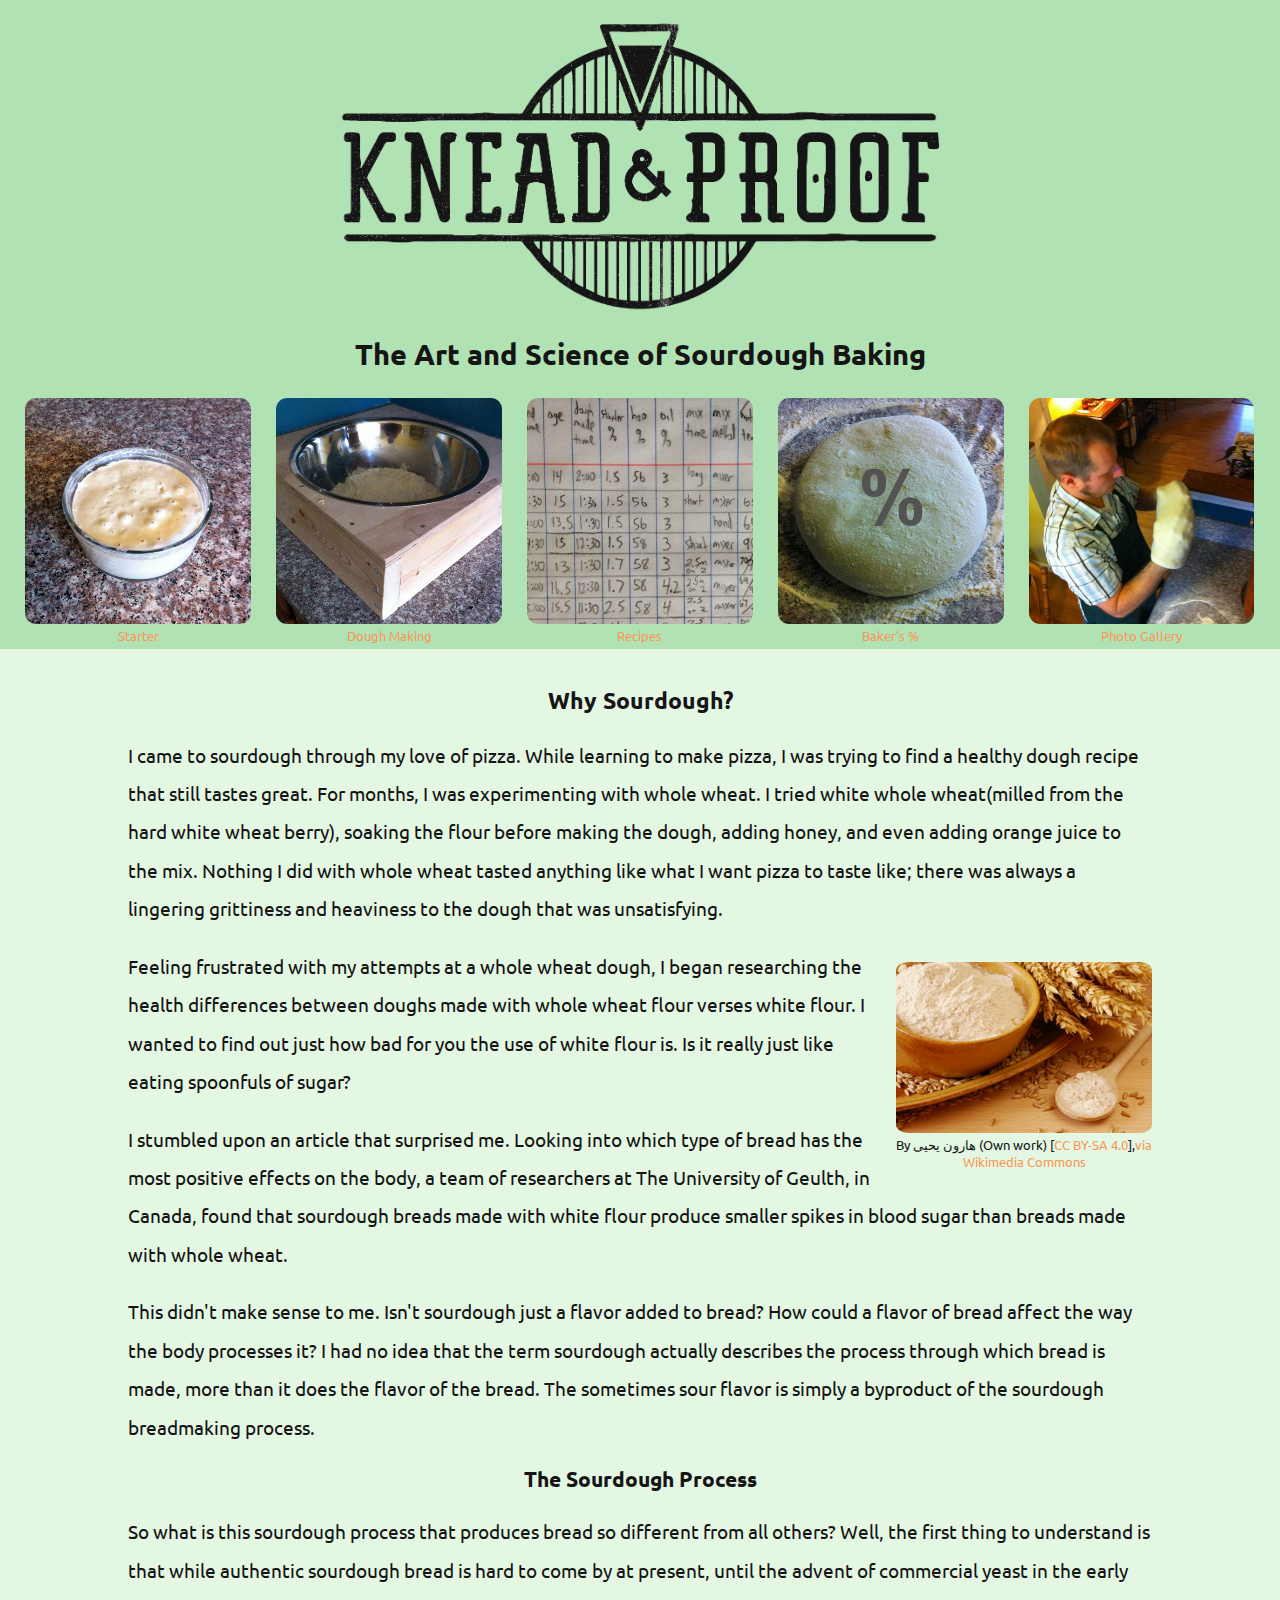
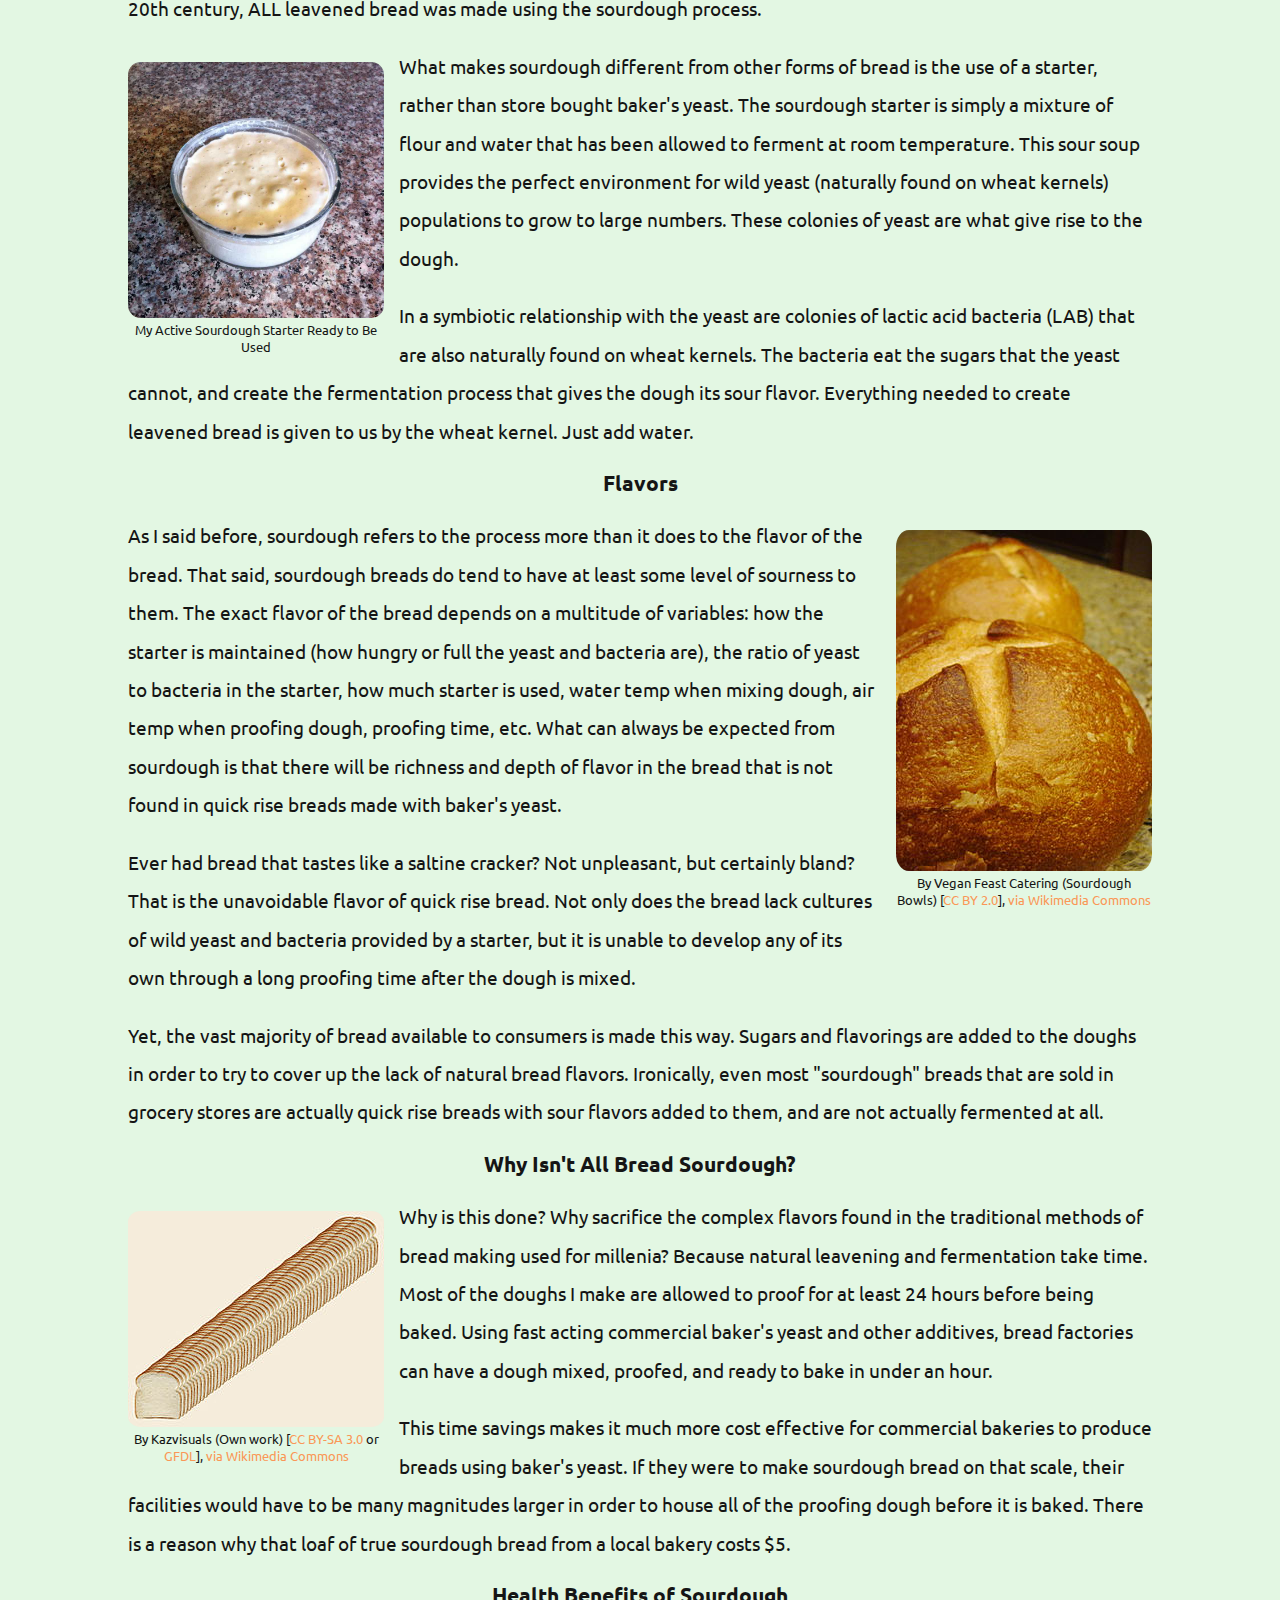
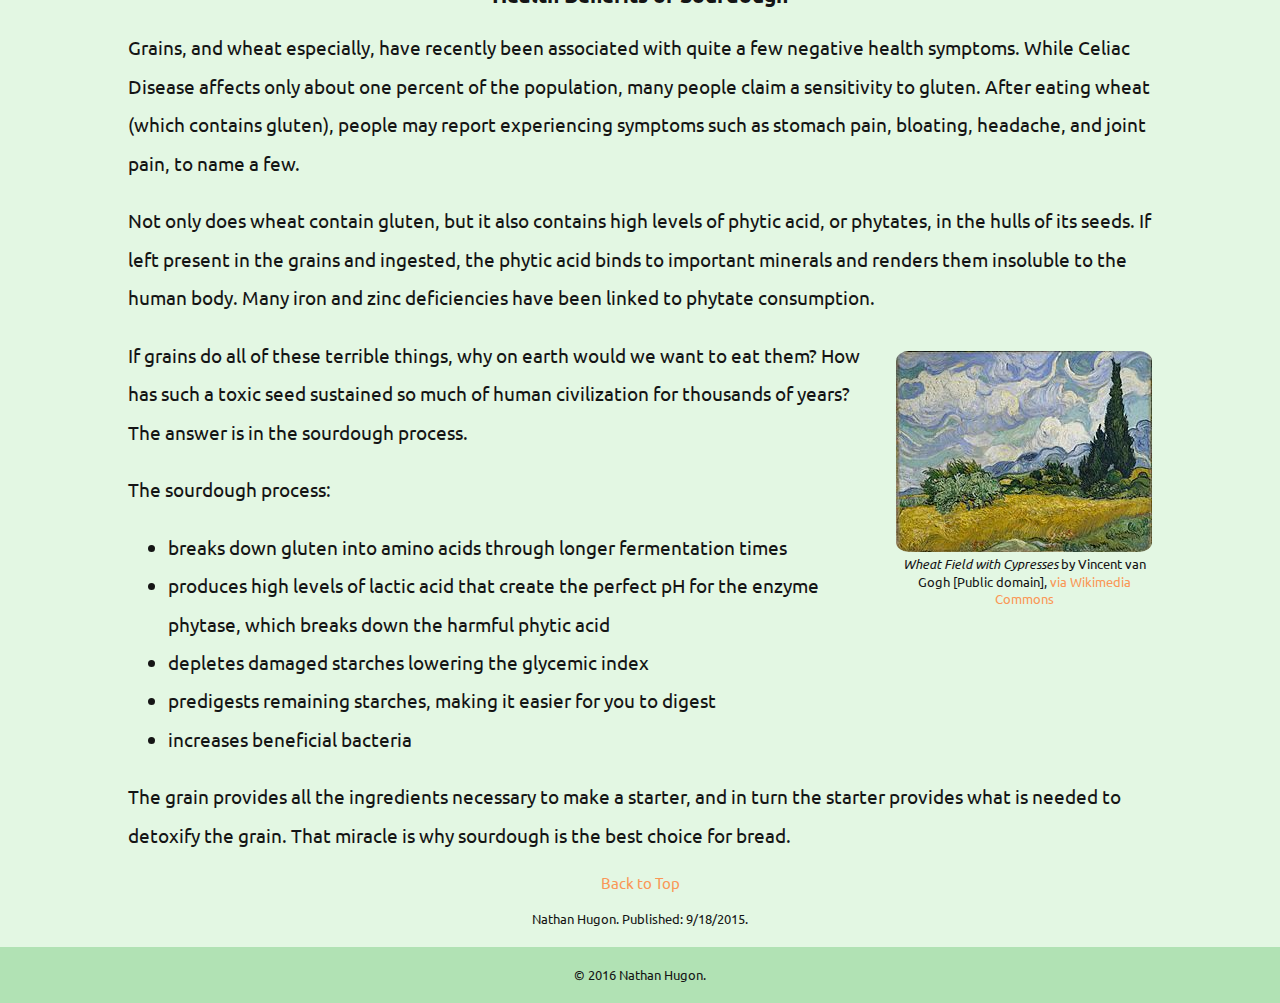
==== index.html @ 8582db82 "shorten page link names for desktop/center table text" ====
<!DOCTYPE html>
<html>
  <head>
    <meta charset="utf-8">
    <title>Knead and Proof: Home</title>
    <link rel="stylesheet" href="css/normalize.css">
    <link href='https://fonts.googleapis.com/css?family=Ubuntu:400,700,' rel='stylesheet' type='text/css'>
    <link rel="stylesheet" href="css/main.css">
    <link rel="stylesheet" href="css/responsive.css">
    <meta name="viewport" content="width=device-width, initial-scale=1.0">
  </head>
  <body>
    <header>
      <div id="logo">
        <a href="index.html"><img src="img/logoDark.png" alt="Knead and Proof Logo"></a>
      </div>
      <h1>The Art and Science of Sourdough Baking</h1>
      <nav id="mobileNav">
        <ul>
          <li><a href="sourdoughStarter/index.html">Starter</a></li>
          <li><a href="doughMaking/index.html">Dough Making</a></li>
          <li><a href="recipes/index.html">Recipes</a></li>
          <li><a href="bakersPercentage/index.html">Baker's %</a></li>
          <li><a href="photoGallery/index.html">Photo Gallery</a></li>
        </ul>
      </nav> 
      <nav id="desktopNav">
        <ul>
          <li><a href="sourdoughStarter/index.html"><img src="img/starterRipe.jpeg" alt="Sourdough Starter"><p>Starter</p></a></li>
          <li><a href="doughMaking/index.html"><img src="img/doughBowl.jpeg" alt="Dough Bowl"><p>Dough Making</p></a></li>
          <li><a href="recipes/index.html"><img src="img/bakeLog.jpeg" alt="Recipes"><p>Recipes</p></a></li>
          <li><a href="bakersPercentage/index.html"><img src="img/doughBallgrey.jpeg" alt="Baker's Percentage"><p>Baker's %</p></a></li>
          <li><a href="photoGallery/index.html"><img src="img/stretch4.jpeg" alt="Slice of Pizza"><p>Photo Gallery</p></a></li>
        </ul>
      </nav>
      <div id="mobileHeaderPic">
        <a href="photoGallery/index.html"><img src="img/sliceCrop.jpeg" alt="Slice of Pizza"></a>
      </div>
    </header>
    <article>
      <h1>Why Sourdough?</h1>
        <p>I came to sourdough through my love of pizza. While learning to make pizza, I was trying to find a healthy dough recipe that still tastes great. For months, I was experimenting with whole wheat. I tried white whole wheat(milled from the hard white wheat berry), soaking the flour before making the dough, adding honey, and even adding orange juice to the mix. Nothing I did with whole wheat tasted anything like what I want pizza to taste like; there was always a lingering grittiness and heaviness to the dough that was unsatisfying.</p>
        <div class="textImageRight">
          <figure id="wheatFlour">
            <img src="img/wheatFlour.jpeg" alt="Wheat">
            <figcaption>By هارون يحيى (Own work) [<a href="http://creativecommons.org/licenses/by-sa/4.0" target="_blank">CC BY-SA 4.0</a>],<a href="https://commons.wikimedia.org/wiki/File%3AWheat-flour.jpg" target="_blank">via Wikimedia Commons</a></figcaption>
          </figure>
        </div>
        <p>Feeling frustrated with my attempts at a whole wheat dough, I began researching the health differences between doughs made with whole wheat flour verses white flour. I wanted to find out just how bad for you the use of white flour is. Is it really just like eating spoonfuls of sugar?</p>
        <p>I stumbled upon an article that surprised me. Looking into which type of bread has the most positive effects on the body, a team of researchers at The University of Geulth, in Canada, found that sourdough breads made with white flour produce smaller spikes in blood sugar than breads made with whole wheat.</p>
        <p>This didn't make sense to me. Isn't sourdough just a flavor added to bread? How could a flavor of bread affect the way the body processes it? I had no idea that the term sourdough actually describes the process through which bread is made, more than it does the flavor of the bread. The sometimes sour flavor is simply a byproduct of the sourdough breadmaking process.</p>
      <h2>The Sourdough Process</h2>
        <p>So what is this sourdough process that produces bread so different from all others? Well, the first thing to understand is that while authentic sourdough bread is hard to come by at present, until the advent of commercial yeast in the early 20th century, ALL leavened bread was made using the sourdough process.</p>
        <div class="textImageLeft">
          <figure id="starterRipe">
            <img src="img/starterRipe.jpeg" alt="Sourdough Starter">
            <figcaption>My Active Sourdough Starter Ready to Be Used</figcaption>
          </figure>
        </div>
        <p>What makes sourdough different from other forms of bread is the use of a starter, rather than store bought baker's yeast. The sourdough starter is simply a mixture of flour and water that has been allowed to ferment at room temperature. This sour soup provides the perfect environment for wild yeast (naturally found on wheat kernels) populations to grow to large numbers. These colonies of yeast are what give rise to the dough.</p> 
        <p>In a symbiotic relationship with the yeast are colonies of lactic acid bacteria (LAB) that are also naturally found on wheat kernels. The bacteria eat the sugars that the yeast cannot, and create the fermentation process that gives the dough its sour flavor. Everything needed to create leavened bread is given to us by the wheat kernel. Just add water.</p>
      <h2>Flavors</h2>
        <div class="textImageRight">
          <figure id="sourdoughBoule">
            <img src="img/sourdoughBoule.jpeg" alt="Sourdough Boule">
            <figcaption>By Vegan Feast Catering (Sourdough Bowls) [<a href="http://creativecommons.org/licenses/by/2.0" target="_blank">CC BY 2.0</a>], <a href="https://commons.wikimedia.org/wiki/File%3ASourdough_Bowls_(4461086581).jpg" target="_blank">via Wikimedia Commons</a></figcaption>
          </figure>
        </div>
        <p>As I said before, sourdough refers to the process more than it does to the flavor of the bread. That said, sourdough breads do tend to have at least some level of sourness to them. The exact flavor of the bread depends on a multitude of variables: how the starter is maintained (how hungry or full the yeast and bacteria are), the ratio of yeast to bacteria in the starter, how much starter is used, water temp when mixing dough, air temp when proofing dough, proofing time, etc. What can always be expected from sourdough is that there will be richness and depth of flavor in the bread that is not found in quick rise breads made with baker's yeast.</p>
        <p>Ever had bread that tastes like a saltine cracker? Not unpleasant, but certainly bland? That is the unavoidable flavor of quick rise bread. Not only does the bread lack cultures of wild yeast and bacteria provided by a starter, but it is unable to develop any of its own through a long proofing time after the dough is mixed.</p>
        <p>Yet, the vast majority of bread available to consumers is made this way. Sugars and flavorings are added to the doughs in order to try to cover up the lack of natural bread flavors. Ironically, even most "sourdough" breads that are sold in grocery stores are actually quick rise breads with sour flavors added to them, and are not actually fermented at all.</p>
      <h2>Why Isn't All Bread Sourdough?</h2>
        <div class="textImageLeft">
          <figure id="wonderBread">
            <img src="img/wonderBread.jpeg" alt="Wonder Bread">
            <figcaption>By Kazvisuals (Own work) [<a href="http://creativecommons.org/licenses/by-sa/3.0" target="_blank">CC BY-SA 3.0</a> or <a href="http://www.gnu.org/copyleft/fdl.html" target="_blank">GFDL</a>], <a href="https://commons.wikimedia.org/wiki/File%3AWonderbread.jpg" target="_blank">via Wikimedia Commons</a></figcaption>
          </figure>
        </div>
        <p>Why is this done? Why sacrifice the complex flavors found in the traditional methods of bread making used for millenia? Because natural leavening and fermentation take time. Most of the doughs I make are allowed to proof for at least 24 hours before being baked. Using fast acting commercial baker's yeast and other additives, bread factories can have a dough mixed, proofed, and ready to bake in under an hour.</p>
        <p>This time savings makes it much more cost effective for commercial bakeries to produce breads using baker's yeast. If they were to make sourdough bread on that scale, their facilities would have to be many magnitudes larger in order to house all of the proofing dough before it is baked. There is a reason why that loaf of true sourdough bread from a local bakery costs $5.</p>
      <h2>Health Benefits of Sourdough</h2>
        <p>Grains, and wheat especially, have recently been associated with quite a few negative health symptoms. While Celiac Disease affects only about one percent of the population, many people claim a sensitivity to gluten. After eating wheat (which contains gluten), people may report experiencing symptoms such as stomach pain, bloating, headache, and joint pain, to name a few.</p>
        <p>Not only does wheat contain gluten, but it also contains high levels of phytic acid, or phytates, in the hulls of its seeds. If left present in the grains and ingested, the phytic acid binds to important minerals and renders them insoluble to the human body. Many iron and zinc deficiencies have been linked to phytate consumption.</p>
        <div class="textImageRight">
          <figure id="wheatField">
            <img src="img/wheatField.jpeg" alt="Wheat Field with Cypresses by Vincent Van Gogh">
            <figcaption><em>Wheat Field with Cypresses</em> by Vincent van Gogh [Public domain], <a href="https://commons.wikimedia.org/wiki/File%3AWheat-Field-with-Cypresses-(1889)-Vincent-van-Gogh-Met.jpg" target="_blank">via Wikimedia Commons</a></figcaption>
          </figure>
        </div>
        <p>If grains do all of these terrible things, why on earth would we want to eat them? How has such a toxic seed sustained so much of human civilization for thousands of years? The answer is in the sourdough process.</p>
        <p>The sourdough process:</p>
        <ul class="contentList">
          <li>breaks down gluten into amino acids through longer fermentation times</li>
          <li>produces high levels of lactic acid that create the perfect pH for the enzyme phytase, which breaks down the harmful phytic acid</li>
          <li>depletes damaged starches lowering the glycemic index</li>
          <li>predigests remaining starches, making it easier for you to digest</li>
          <li>increases beneficial bacteria</li>
        </ul>
        <p>The grain provides all the ingredients necessary to make a starter, and in turn the starter provides what is needed to detoxify the grain. That miracle is why sourdough is the best choice for bread.</p>
        <div class="backToTop">
          <a href="#logo">Back to Top</a>
        </div>
        <div class="timeStamp">
          <p>Nathan Hugon. Published: <time datetime="2015-9-18">9/18/2015</time>.</p>
        </div>
    </article>
    <footer>
      <p>&copy; 2016 Nathan Hugon.</p>
    </footer>
  </body>
  </html>
---- css/main.css ----
/*************************
GENERAL
*************************/

html {
  -webkit-text-size-adjust: 100%;
}

body {
  font-family: 'Ubuntu', Helvetica, Arial, sans-serif;
  margin: 0;
  padding: 0;
}

img {
  max-width: 100%;
}

h1 {
  padding-top: 2%;
}

h1,
h2 {
  text-align: center;
}

p, .contentList {
  line-height: 2;
}

table,
td,
th {
  border: 1px solid #151515;
  border-collapse: collapse;
}

table {
  width: 100%;
  margin-bottom: 10px;
}

td,
th {
  text-align: center;
}



/*************************
FONT-SIZE
*************************/

html {
  font-size: 110%;
}

header h1 {
  font-size: 1.5em;
}

h1 {
  font-size: 1.2em;
}

h2 {
  font-size: 1.1em;
}

p, .contentList {
  font-size: 1em;
}

#mobileNav li,
.backToTop {
  font-size: 0.8em;
}

.textImageRight,
.textImageLeft,
.timeStamp,
footer {
  font-size: 0.7em;
}



/*************************
HEADING
*************************/

header {
  margin: 0;
  padding: 0;
}

header h1 {
  margin: 0;
  padding: 0 5% 3%;
}

#logo {
  padding: 2.5% 5% 1%;
}

#mobileHeaderPic {
  padding: 6% 10% 5%;
  margin: 0;
}

#desktopNav {
  display: none;
}



/*************************
NAVIGATION
*************************/

#mobileNav {
  text-align: center;
  margin: 0;
  padding: 0 0 5px;
}

#mobileNav ul {
  list-style: none;
  margin: 0;
  padding: 2px 0 0 0;
}

#mobileNav li {
  display: inline-block;
  padding: 0 10px;
  margin: 0;
}



/*************************
ARTICLE
*************************/

article {
  padding: 1px 10%;
  margin: 0;
}

.textImageRight {
  text-align: center;
  float: right;
  margin: 0 10px 10px 10px;
}

.textImageLeft {
  text-align: center;
  float: left;
  margin: 0 10px 10px 10px;
}

.backToTop {
  text-align: center;
  clear: both;
  margin-bottom: 10px;
}

.timeStamp {
  text-align: center;
}



/*************************
FOOTER
*************************/

footer {
  text-align: center;
  padding: 1px 0;
  clear: both;
}



/*************************
IMAGES
*************************/

#wonderBread,
#sourdoughBoule,
#wheatField,
#scale,
#starterRipe,
#starterFed,
#starterContainer,
#wheatFlour,
#bobsRedMill {
  max-width: 256px;
  margin: 0;
}

#mobileHeaderPic img,
#desktopNav img,
.textImageRight img,
.textImageLeft img,
.gallery img {
  border-radius: 5%;
}



/*************************
PAGE: PHOTO GALLERY
*************************/

#wrapper {
  margin: 0;
  padding: 0 2.5%;
}

.gallery {
  margin: 0;
  padding: 0;
  list-style: none;
}

.gallery li {
  float: left;
  width: 45%;
  margin: 2.5%;
}



/*************************
COLORS

light green #e3f7e3
light blue  #b1e2b4
dark brown  #512a2c
orange      #fa9757
*************************/

body {
  background: #e3f7e3;
  color: #151515;
}

header {
  background: #b1e2b4;
}

#mobileNav {
  background: #e3f7e3;
}

nav ul li a:link, nav ul li a:visited {
  color: #fa9757;
}

nav ul li a.current:link, a.current:visited {
  color: #512a2c;
}

a:link, a:visited {
  text-decoration: none;
  color: #fa9757;
}

.recipeBlue {
  background-color: #b1e2b4;
}

footer {
  background: #b1e2b4;
}
---- css/responsive.css ----
@media screen and (min-width: 360px) {

  /*************************
  ARTICLE
  *************************/

  .textImageRight {
    margin: 10px 0 5px 10px;
  }

  .textImageLeft {
    margin: 10px 10px 5px 0;
  }



  /*************************
  IMAGES
  *************************/

  #wonderBread,
  #sourdoughBoule,
  #wheatField,
  #scale,
  #starterRipe,
  #starterFed,
  #starterContainer,
  #wheatFlour,
  #bobsRedMill {
    max-width: 150px;
    margin: 0;
  }

}



@media screen and (min-width: 480px) {

  /*************************
  HEADING
  *************************/

  #logo {
    padding: 1% 25%;
  }

  #mobileHeaderPic {
    display: none;
  }

  #mobileNav {
    display: none;
  }

  #desktopNav {
    margin: 0 0 2%;
    display: inline-block;
    background-color: #b1e2b4;
  }

  #desktopNav ul {
    margin: 1%;
    list-style: none;
    padding: 0;
  }

  #desktopNav ul li {
    float: left;
    width: 18%;
    margin: 1% 1% -1.85%;
    padding: 0;
  }

  #desktopNav ul li p {
    text-align: center;
    margin: 0;
    padding: 0;
    font-size: 0.7em;
    line-height: 1;
  }

  header h1 {
    padding: 0 5%;
  }

  /*************************
  IMAGES
  *************************/

  #wonderBread,
  #sourdoughBoule,
  #wheatField,
  #scale,
  #starterRipe,
  #starterFed,
  #starterContainer,
  #wheatFlour,
  #bobsRedMill {
    max-width: 200px;
    margin: 0;
  }

}



@media screen and (min-width: 720px) {

  /*************************
  GENERAL
  *************************/

  html {
    font-size: 120%;
  }

  /*************************
  ARTICLE
  *************************/

  .textImageRight {
    text-align: center;
    float: right;
    margin: 15px 0 15px 15px;
  }

  .textImageLeft {
    text-align: center;
    float: left;
    margin: 15px 15px 15px 0;
  }

  /*************************
  IMAGES
  *************************/

  #wonderBread,
  #sourdoughBoule,
  #wheatField,
  #scale,
  #starterRipe,
  #starterFed,
  #starterContainer,
  #wheatFlour,
  #bobsRedMill {
    max-width: 256px;
    margin: 0;
  }

  /*************************
  GALLERY
  *************************/

  .gallery li {
    width: 28.3333%;
  }

}
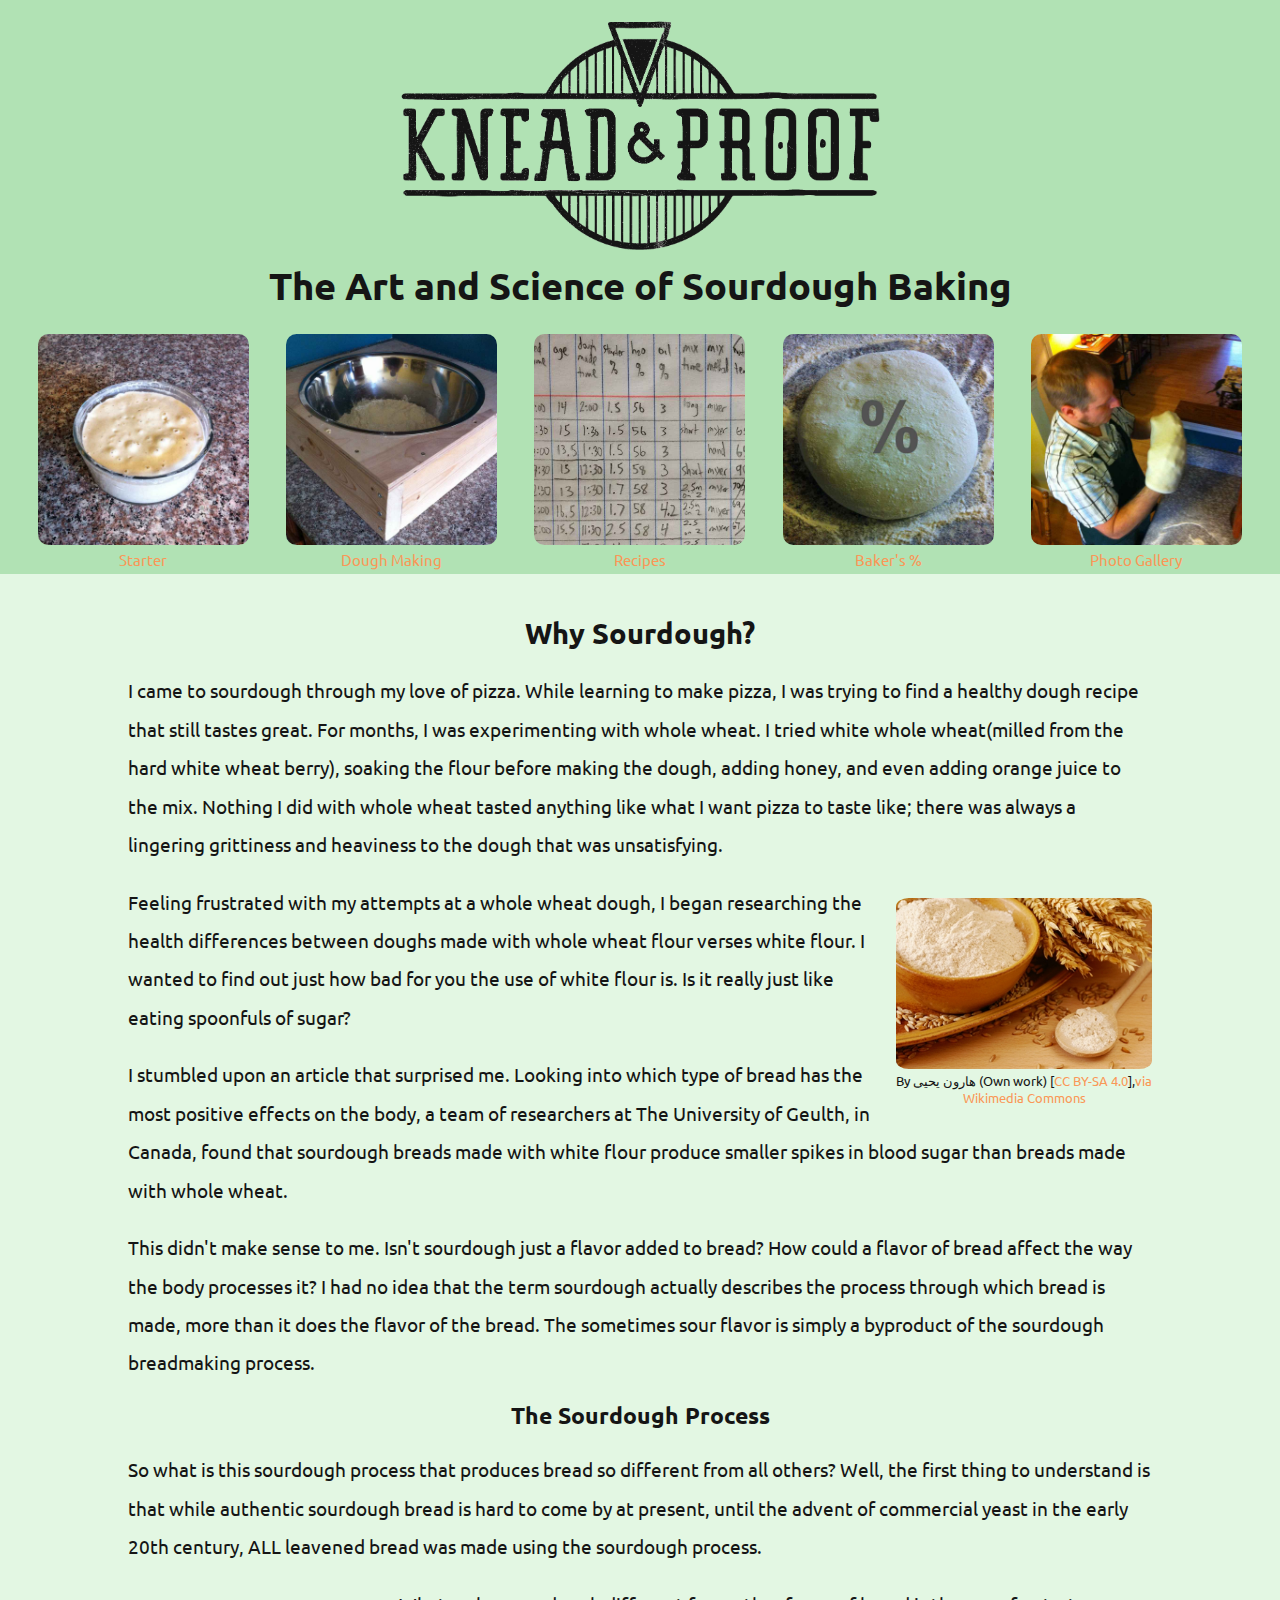
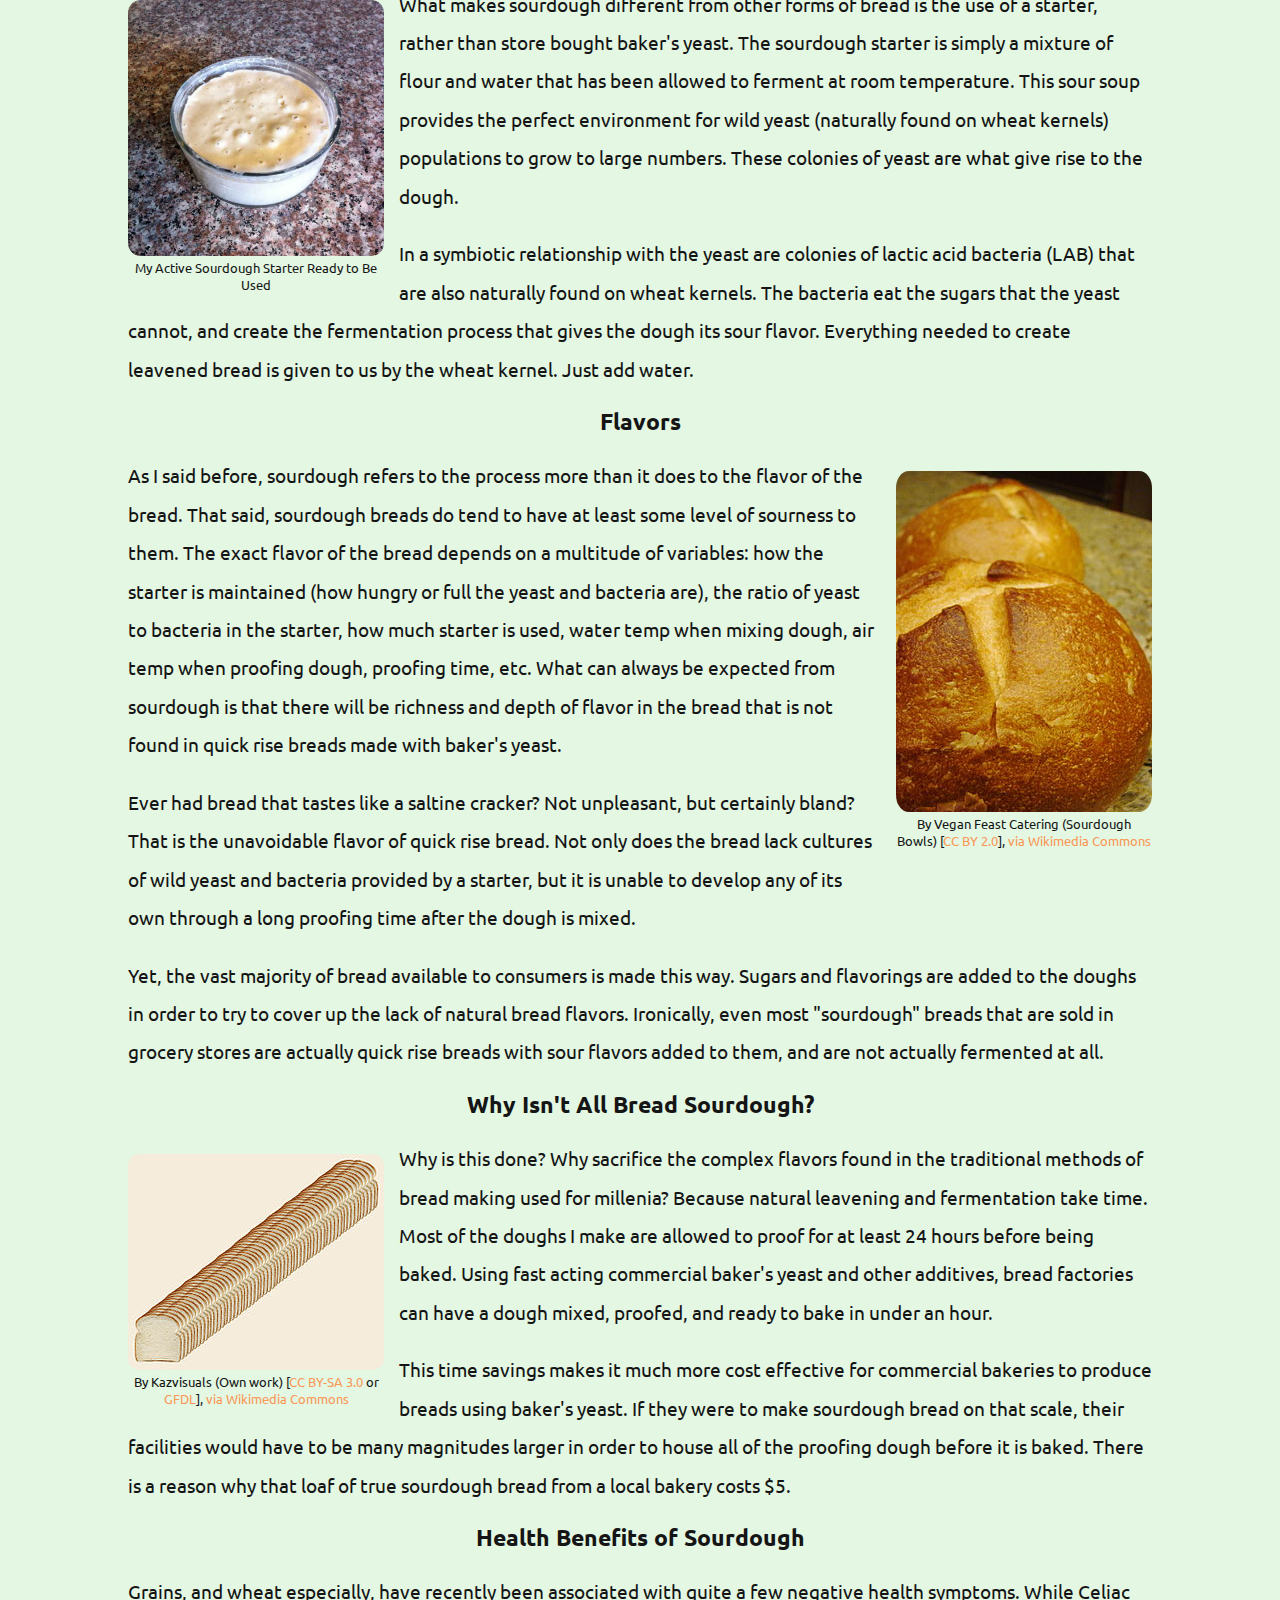
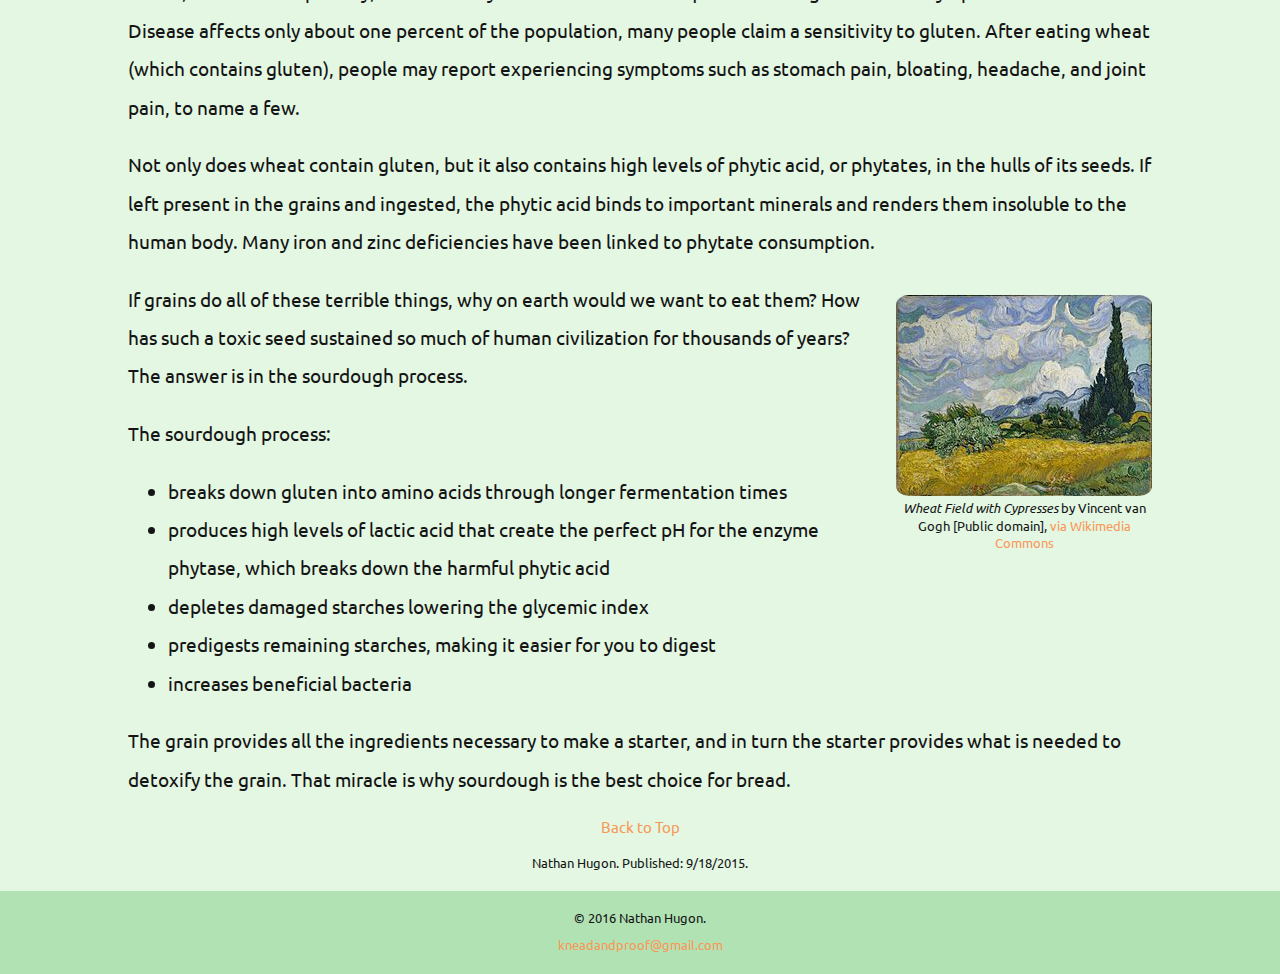
==== commit 1feb9bb0: "add unattached js file for dropdown nav/add email to footer" ====
--- a/index.html
+++ b/index.html
@@ -105,7 +105,7 @@
         </div>
     </article>
     <footer>
-      <p>&copy; 2016 Nathan Hugon.</p>
+      <p>&copy; 2016 Nathan Hugon.<br><a href="mailto:kneadandproof@gmail.com">kneadandproof@gmail.com</a></p>
     </footer>
   </body>
   </html>--- a/css/main.css
+++ b/css/main.css
@@ -57,7 +57,7 @@
 }
 
 header h1 {
-  font-size: 1.5em;
+  font-size: 1.2em;
 }
 
 h1 {
@@ -232,6 +232,24 @@
   margin: 2.5%;
 }
 
+#overlay {
+  background: rgba(0,0,0,0.8);
+  width: 100%;
+  height: 100%;
+  position: fixed;
+  top: 0;
+  left: 0;
+  display: none;
+  text-align: center;
+}
+
+#overlay img {
+  border-radius: 5%;
+  margin-top: 50%;
+  max-width: 80%;
+  max-height: 80%;
+}
+
 
 
 /*************************
--- a/css/responsive.css
+++ b/css/responsive.css
@@ -1,4 +1,12 @@
 @media screen and (min-width: 360px) {
+
+  /*************************
+  HEADING
+  *************************/
+
+  header h1 {
+    font-size: 1.6em;
+  }
 
   /*************************
   ARTICLE
@@ -11,8 +19,6 @@
   .textImageLeft {
     margin: 10px 10px 5px 0;
   }
-
-
 
   /*************************
   IMAGES
@@ -35,6 +41,20 @@
 
 
 
+@media screen and (min-width: 415px) {
+
+  /**************************
+  GALLERY
+  **************************/
+
+  #overlay img {
+  margin-top: 35px;
+  }
+
+}
+
+
+
 @media screen and (min-width: 480px) {
 
   /*************************
@@ -54,21 +74,21 @@
   }
 
   #desktopNav {
-    margin: 0 0 2%;
+    margin: 1.5% 1.5% 0;
     display: inline-block;
     background-color: #b1e2b4;
   }
 
   #desktopNav ul {
-    margin: 1%;
+    margin: 0;
     list-style: none;
     padding: 0;
   }
 
   #desktopNav ul li {
     float: left;
-    width: 18%;
-    margin: 1% 1% -1.85%;
+    width: 17%;
+    margin: 1.5% 1.5% 0;
     padding: 0;
   }
 
@@ -76,12 +96,13 @@
     text-align: center;
     margin: 0;
     padding: 0;
-    font-size: 0.7em;
+    font-size: 0.6em;
     line-height: 1;
   }
 
   header h1 {
     padding: 0 5%;
+    font-size: 1.2em;
   }
 
   /*************************
@@ -101,11 +122,46 @@
     margin: 0;
   }
 
-}
-
-
-
-@media screen and (min-width: 720px) {
+  /**************************
+  GALLERY
+  **************************/
+
+  .gallery li {
+    width: 28.3333%;
+  }
+
+}
+
+
+
+@media screen and (min-width: 650px) {
+
+  /*************************
+  HEADING
+  *************************/
+
+  header h1 {
+    font-size: 1.6em;
+  }
+
+  /**************************
+  GALLERY
+  **************************/
+
+  #wrapper {
+    padding: 0 1%;
+  }
+
+  .gallery li {
+    width: 23%;
+    margin: 1%;
+  }
+
+}
+
+
+
+@media screen and (min-width: 737px) {
 
   /*************************
   GENERAL
@@ -114,6 +170,12 @@
   html {
     font-size: 120%;
   }
+
+  #desktopNav ul li p {
+    font-size: 0.7em;
+    padding: 0;
+  }
+
 
   /*************************
   ARTICLE
@@ -152,8 +214,75 @@
   GALLERY
   *************************/
 
-  .gallery li {
-    width: 28.3333%;
-  }
-
-}+  #overlay img {
+  margin-top: 30px;
+  max-width: 90%;
+  max-height: 90%;
+  } 
+
+}
+
+
+
+@media screen and (min-width: 900px) {
+  
+  /*************************
+  FONT SIZES
+  *************************/
+
+  #desktopNav ul li p {
+    padding: 1% 0;
+    font-size: 0.8em;
+  }
+
+  header h1 {
+    font-size: 2em;
+  }
+
+  h1 {
+    font-size: 1.5em;
+  }
+
+  h2 {
+    font-size: 1.2em;
+  }
+
+  /*************************
+  GALLERY
+  *************************/
+
+  .gallery li {
+    width: 18%;
+  } 
+
+}
+
+@media screen and (min-width: 1050px) {
+
+  /*************************
+  HEADING
+  *************************/
+
+  #logo {
+    padding: 1% 30% 0;
+  }
+
+  #desktopNav {
+    margin: .5% 1.5% 0;
+  }
+
+  /*************************
+  GALLERY
+  *************************/
+
+  .gallery li {
+    width: 14.6666667%;
+  }  
+
+}
+
+
+
+
+
+
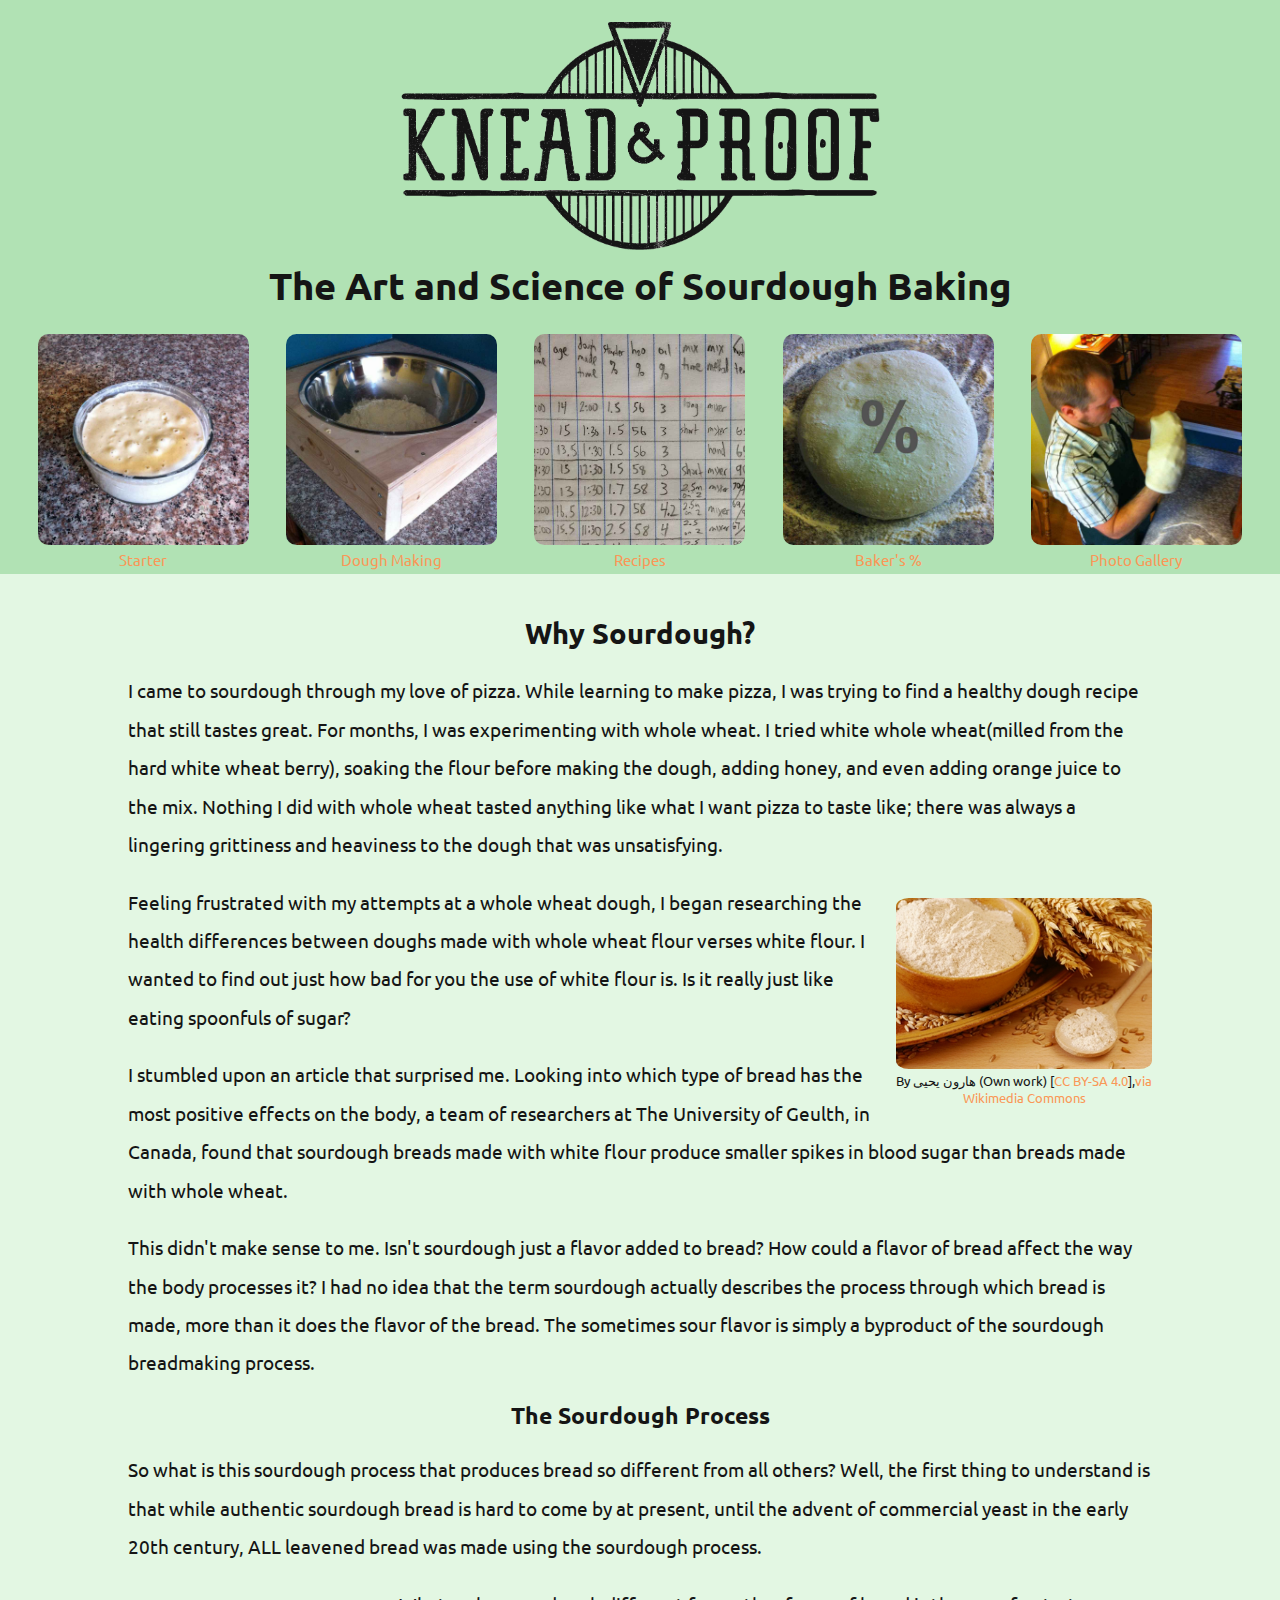
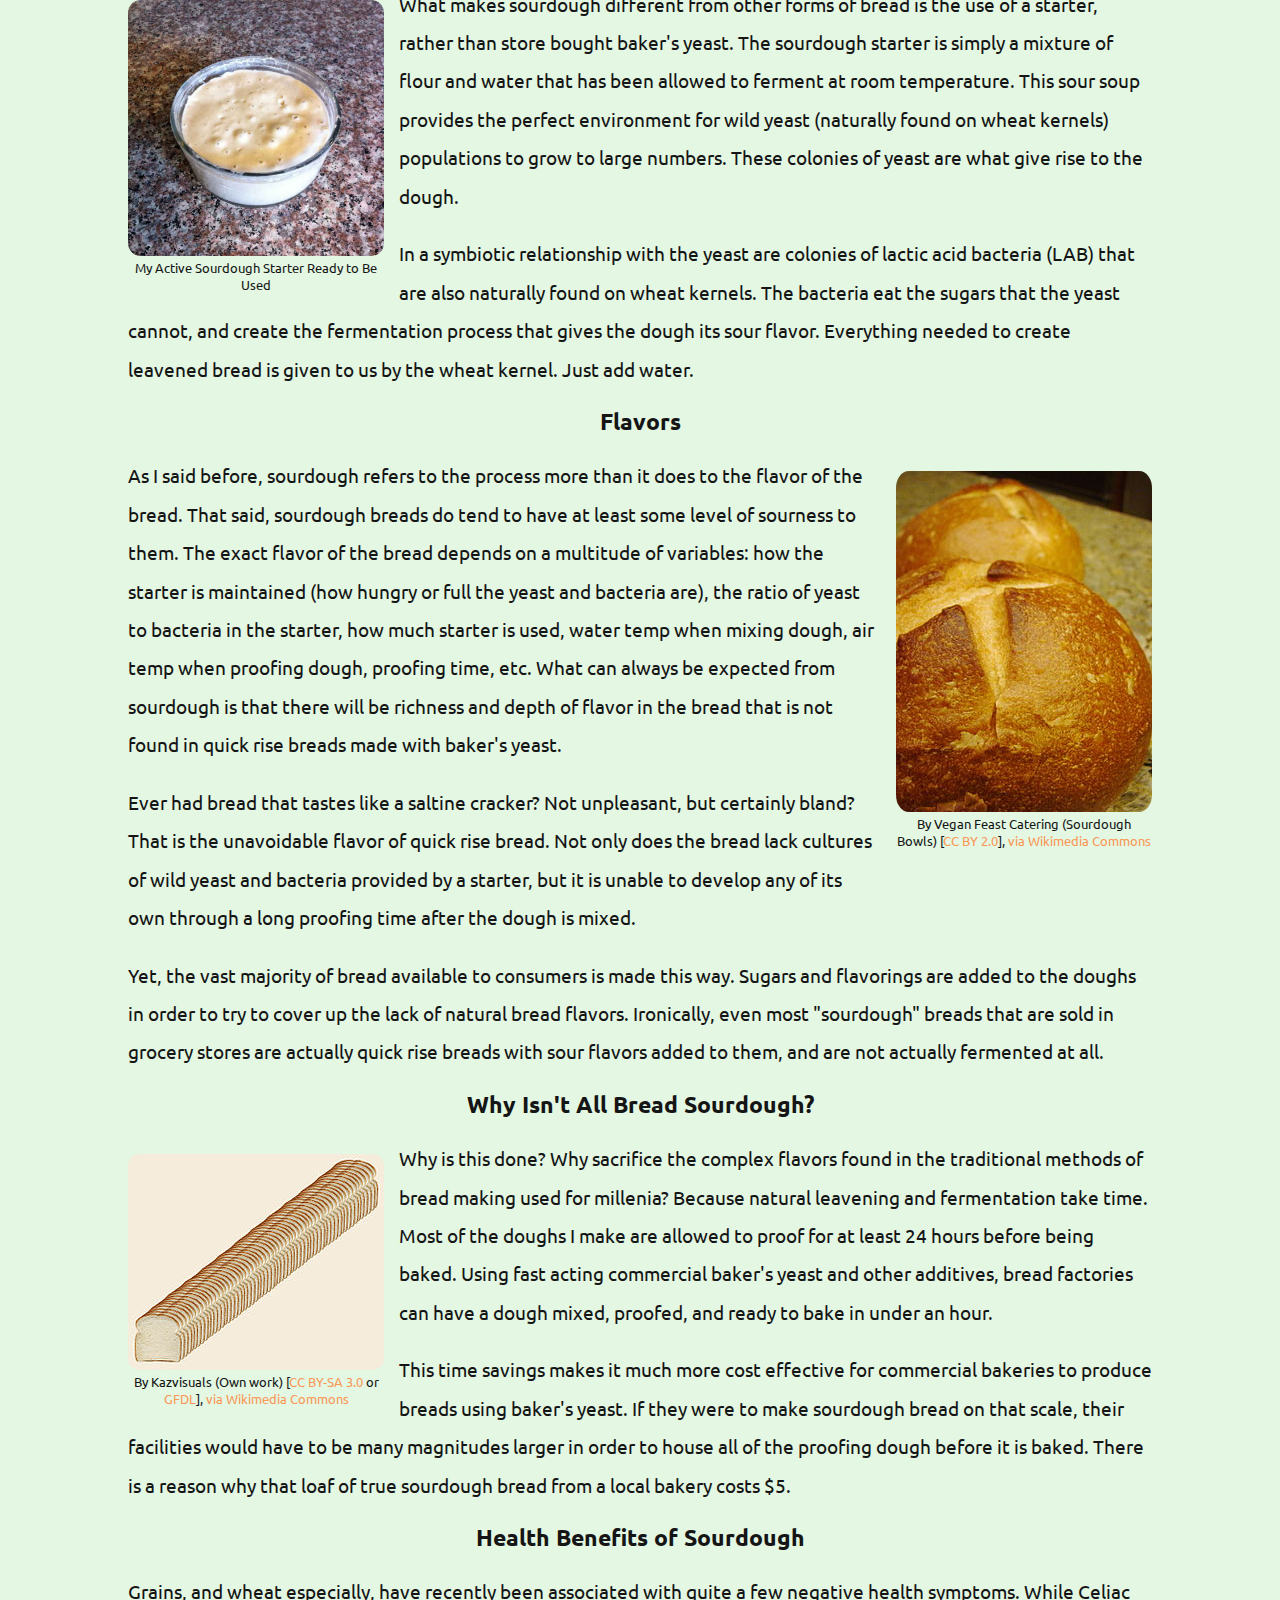
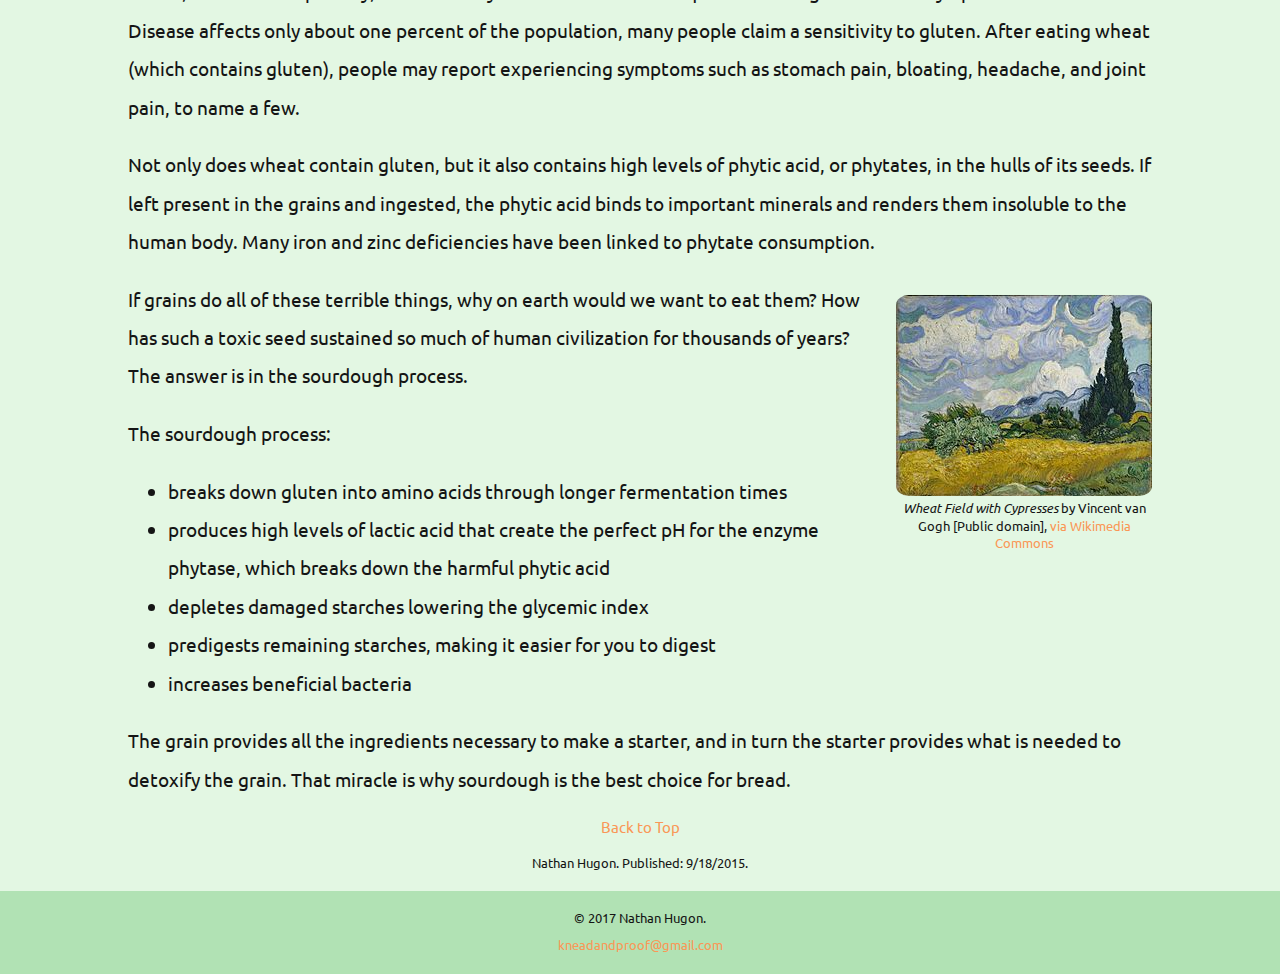
==== commit cb4eb8b7: "update copyright year/fix safari mobile text input padding" ====
--- a/index.html
+++ b/index.html
@@ -1,111 +1,114 @@
 <!DOCTYPE html>
 <html>
-  <head>
-    <meta charset="utf-8">
-    <title>Knead and Proof: Home</title>
-    <link rel="stylesheet" href="css/normalize.css">
-    <link href='https://fonts.googleapis.com/css?family=Ubuntu:400,700,' rel='stylesheet' type='text/css'>
-    <link rel="stylesheet" href="css/main.css">
-    <link rel="stylesheet" href="css/responsive.css">
-    <meta name="viewport" content="width=device-width, initial-scale=1.0">
-  </head>
-  <body>
-    <header>
-      <div id="logo">
-        <a href="index.html"><img src="img/logoDark.png" alt="Knead and Proof Logo"></a>
-      </div>
-      <h1>The Art and Science of Sourdough Baking</h1>
-      <nav id="mobileNav">
-        <ul>
-          <li><a href="sourdoughStarter/index.html">Starter</a></li>
-          <li><a href="doughMaking/index.html">Dough Making</a></li>
-          <li><a href="recipes/index.html">Recipes</a></li>
-          <li><a href="bakersPercentage/index.html">Baker's %</a></li>
-          <li><a href="photoGallery/index.html">Photo Gallery</a></li>
-        </ul>
-      </nav> 
-      <nav id="desktopNav">
-        <ul>
-          <li><a href="sourdoughStarter/index.html"><img src="img/starterRipe.jpeg" alt="Sourdough Starter"><p>Starter</p></a></li>
-          <li><a href="doughMaking/index.html"><img src="img/doughBowl.jpeg" alt="Dough Bowl"><p>Dough Making</p></a></li>
-          <li><a href="recipes/index.html"><img src="img/bakeLog.jpeg" alt="Recipes"><p>Recipes</p></a></li>
-          <li><a href="bakersPercentage/index.html"><img src="img/doughBallgrey.jpeg" alt="Baker's Percentage"><p>Baker's %</p></a></li>
-          <li><a href="photoGallery/index.html"><img src="img/stretch4.jpeg" alt="Slice of Pizza"><p>Photo Gallery</p></a></li>
-        </ul>
-      </nav>
-      <div id="mobileHeaderPic">
-        <a href="photoGallery/index.html"><img src="img/sliceCrop.jpeg" alt="Slice of Pizza"></a>
-      </div>
-    </header>
-    <article>
-      <h1>Why Sourdough?</h1>
-        <p>I came to sourdough through my love of pizza. While learning to make pizza, I was trying to find a healthy dough recipe that still tastes great. For months, I was experimenting with whole wheat. I tried white whole wheat(milled from the hard white wheat berry), soaking the flour before making the dough, adding honey, and even adding orange juice to the mix. Nothing I did with whole wheat tasted anything like what I want pizza to taste like; there was always a lingering grittiness and heaviness to the dough that was unsatisfying.</p>
-        <div class="textImageRight">
-          <figure id="wheatFlour">
-            <img src="img/wheatFlour.jpeg" alt="Wheat">
-            <figcaption>By هارون يحيى (Own work) [<a href="http://creativecommons.org/licenses/by-sa/4.0" target="_blank">CC BY-SA 4.0</a>],<a href="https://commons.wikimedia.org/wiki/File%3AWheat-flour.jpg" target="_blank">via Wikimedia Commons</a></figcaption>
-          </figure>
-        </div>
-        <p>Feeling frustrated with my attempts at a whole wheat dough, I began researching the health differences between doughs made with whole wheat flour verses white flour. I wanted to find out just how bad for you the use of white flour is. Is it really just like eating spoonfuls of sugar?</p>
-        <p>I stumbled upon an article that surprised me. Looking into which type of bread has the most positive effects on the body, a team of researchers at The University of Geulth, in Canada, found that sourdough breads made with white flour produce smaller spikes in blood sugar than breads made with whole wheat.</p>
-        <p>This didn't make sense to me. Isn't sourdough just a flavor added to bread? How could a flavor of bread affect the way the body processes it? I had no idea that the term sourdough actually describes the process through which bread is made, more than it does the flavor of the bread. The sometimes sour flavor is simply a byproduct of the sourdough breadmaking process.</p>
-      <h2>The Sourdough Process</h2>
-        <p>So what is this sourdough process that produces bread so different from all others? Well, the first thing to understand is that while authentic sourdough bread is hard to come by at present, until the advent of commercial yeast in the early 20th century, ALL leavened bread was made using the sourdough process.</p>
-        <div class="textImageLeft">
-          <figure id="starterRipe">
-            <img src="img/starterRipe.jpeg" alt="Sourdough Starter">
-            <figcaption>My Active Sourdough Starter Ready to Be Used</figcaption>
-          </figure>
-        </div>
-        <p>What makes sourdough different from other forms of bread is the use of a starter, rather than store bought baker's yeast. The sourdough starter is simply a mixture of flour and water that has been allowed to ferment at room temperature. This sour soup provides the perfect environment for wild yeast (naturally found on wheat kernels) populations to grow to large numbers. These colonies of yeast are what give rise to the dough.</p> 
-        <p>In a symbiotic relationship with the yeast are colonies of lactic acid bacteria (LAB) that are also naturally found on wheat kernels. The bacteria eat the sugars that the yeast cannot, and create the fermentation process that gives the dough its sour flavor. Everything needed to create leavened bread is given to us by the wheat kernel. Just add water.</p>
-      <h2>Flavors</h2>
-        <div class="textImageRight">
-          <figure id="sourdoughBoule">
-            <img src="img/sourdoughBoule.jpeg" alt="Sourdough Boule">
-            <figcaption>By Vegan Feast Catering (Sourdough Bowls) [<a href="http://creativecommons.org/licenses/by/2.0" target="_blank">CC BY 2.0</a>], <a href="https://commons.wikimedia.org/wiki/File%3ASourdough_Bowls_(4461086581).jpg" target="_blank">via Wikimedia Commons</a></figcaption>
-          </figure>
-        </div>
-        <p>As I said before, sourdough refers to the process more than it does to the flavor of the bread. That said, sourdough breads do tend to have at least some level of sourness to them. The exact flavor of the bread depends on a multitude of variables: how the starter is maintained (how hungry or full the yeast and bacteria are), the ratio of yeast to bacteria in the starter, how much starter is used, water temp when mixing dough, air temp when proofing dough, proofing time, etc. What can always be expected from sourdough is that there will be richness and depth of flavor in the bread that is not found in quick rise breads made with baker's yeast.</p>
-        <p>Ever had bread that tastes like a saltine cracker? Not unpleasant, but certainly bland? That is the unavoidable flavor of quick rise bread. Not only does the bread lack cultures of wild yeast and bacteria provided by a starter, but it is unable to develop any of its own through a long proofing time after the dough is mixed.</p>
-        <p>Yet, the vast majority of bread available to consumers is made this way. Sugars and flavorings are added to the doughs in order to try to cover up the lack of natural bread flavors. Ironically, even most "sourdough" breads that are sold in grocery stores are actually quick rise breads with sour flavors added to them, and are not actually fermented at all.</p>
-      <h2>Why Isn't All Bread Sourdough?</h2>
-        <div class="textImageLeft">
-          <figure id="wonderBread">
-            <img src="img/wonderBread.jpeg" alt="Wonder Bread">
-            <figcaption>By Kazvisuals (Own work) [<a href="http://creativecommons.org/licenses/by-sa/3.0" target="_blank">CC BY-SA 3.0</a> or <a href="http://www.gnu.org/copyleft/fdl.html" target="_blank">GFDL</a>], <a href="https://commons.wikimedia.org/wiki/File%3AWonderbread.jpg" target="_blank">via Wikimedia Commons</a></figcaption>
-          </figure>
-        </div>
-        <p>Why is this done? Why sacrifice the complex flavors found in the traditional methods of bread making used for millenia? Because natural leavening and fermentation take time. Most of the doughs I make are allowed to proof for at least 24 hours before being baked. Using fast acting commercial baker's yeast and other additives, bread factories can have a dough mixed, proofed, and ready to bake in under an hour.</p>
-        <p>This time savings makes it much more cost effective for commercial bakeries to produce breads using baker's yeast. If they were to make sourdough bread on that scale, their facilities would have to be many magnitudes larger in order to house all of the proofing dough before it is baked. There is a reason why that loaf of true sourdough bread from a local bakery costs $5.</p>
-      <h2>Health Benefits of Sourdough</h2>
-        <p>Grains, and wheat especially, have recently been associated with quite a few negative health symptoms. While Celiac Disease affects only about one percent of the population, many people claim a sensitivity to gluten. After eating wheat (which contains gluten), people may report experiencing symptoms such as stomach pain, bloating, headache, and joint pain, to name a few.</p>
-        <p>Not only does wheat contain gluten, but it also contains high levels of phytic acid, or phytates, in the hulls of its seeds. If left present in the grains and ingested, the phytic acid binds to important minerals and renders them insoluble to the human body. Many iron and zinc deficiencies have been linked to phytate consumption.</p>
-        <div class="textImageRight">
-          <figure id="wheatField">
-            <img src="img/wheatField.jpeg" alt="Wheat Field with Cypresses by Vincent Van Gogh">
-            <figcaption><em>Wheat Field with Cypresses</em> by Vincent van Gogh [Public domain], <a href="https://commons.wikimedia.org/wiki/File%3AWheat-Field-with-Cypresses-(1889)-Vincent-van-Gogh-Met.jpg" target="_blank">via Wikimedia Commons</a></figcaption>
-          </figure>
-        </div>
-        <p>If grains do all of these terrible things, why on earth would we want to eat them? How has such a toxic seed sustained so much of human civilization for thousands of years? The answer is in the sourdough process.</p>
-        <p>The sourdough process:</p>
-        <ul class="contentList">
-          <li>breaks down gluten into amino acids through longer fermentation times</li>
-          <li>produces high levels of lactic acid that create the perfect pH for the enzyme phytase, which breaks down the harmful phytic acid</li>
-          <li>depletes damaged starches lowering the glycemic index</li>
-          <li>predigests remaining starches, making it easier for you to digest</li>
-          <li>increases beneficial bacteria</li>
-        </ul>
-        <p>The grain provides all the ingredients necessary to make a starter, and in turn the starter provides what is needed to detoxify the grain. That miracle is why sourdough is the best choice for bread.</p>
-        <div class="backToTop">
-          <a href="#logo">Back to Top</a>
-        </div>
-        <div class="timeStamp">
-          <p>Nathan Hugon. Published: <time datetime="2015-9-18">9/18/2015</time>.</p>
-        </div>
-    </article>
-    <footer>
-      <p>&copy; 2016 Nathan Hugon.<br><a href="mailto:kneadandproof@gmail.com">kneadandproof@gmail.com</a></p>
-    </footer>
-  </body>
-  </html>+    <head>
+        <meta charset="utf-8">
+        <title>Knead and Proof: Home</title>
+        <link rel="stylesheet" href="css/normalize.css">
+        <link href='https://fonts.googleapis.com/css?family=Ubuntu:400,700,' rel='stylesheet' type='text/css'>
+        <link rel="stylesheet" href="css/main.css">
+        <link rel="stylesheet" href="css/responsive.css">
+        <meta name="viewport" content="width=device-width, initial-scale=1.0">
+    </head>
+    <body>
+        <header> 
+            <div id="logo">
+                <a href="index.html"><img src="img/logo-dark.png" alt="Knead and Proof Logo"></a>
+            </div>
+            <h1>The Art and Science of Sourdough Baking</h1>
+            <nav id="mobile-nav">
+                <div class="hamburger"></div>
+                <ul class="mobile-link-list">
+                    <li class="link"><a href="sourdough-starter/index.html">Starter</a></li>
+                    <li class="link"><a href="dough-making/index.html">Dough Making</a></li>
+                    <li class="link"><a href="recipes/index.html">Recipes</a></li>
+                    <li class="link"><a href="bakers-percentage/index.html">Baker's %</a></li>
+                    <li class="link"><a href="photo-gallery/index.html">Photo Gallery</a></li>
+                </ul>
+            </nav>
+            <nav id="desktop-nav">
+                <ul>
+                    <li><a href="sourdough-starter/index.html"><img src="img/starter-ripe.jpeg" alt="Sourdough Starter"><p>Starter</p></a></li>
+                    <li><a href="dough-making/index.html"><img src="img/dough-bowl.jpeg" alt="Dough Bowl"><p>Dough Making</p></a></li>
+                    <li><a href="recipes/index.html"><img src="img/bake-log.jpeg" alt="Recipes"><p>Recipes</p></a></li>
+                    <li><a href="bakers-percentage/index.html"><img src="img/dough-ball-grey.jpeg" alt="Dough Ball with Percent Sign"><p>Baker's %</p></a></li>
+                    <li><a href="photo-gallery/index.html"><img src="img/stretching-dough-4.jpeg" alt="Stretching Dough"><p>Photo Gallery</p></a></li>
+                </ul>
+            </nav>
+            <div id="mobile-header-pic">
+                <a href="photo-gallery/index.html"><img src="img/slice-crop.jpeg" alt="Slice of Pizza"></a>
+            </div>
+        </header>
+        <article>
+            <h1>Why Sourdough?</h1>
+                <p>I came to sourdough through my love of pizza. While learning to make pizza, I was trying to find a healthy dough recipe that still tastes great. For months, I was experimenting with whole wheat. I tried white whole wheat(milled from the hard white wheat berry), soaking the flour before making the dough, adding honey, and even adding orange juice to the mix. Nothing I did with whole wheat tasted anything like what I want pizza to taste like; there was always a lingering grittiness and heaviness to the dough that was unsatisfying.</p>
+                <div class="text-image-right">
+                    <figure id="wheat-flour">
+                        <img src="img/wheat-flour.jpeg" alt="Wheat">
+                        <figcaption>By هارون يحيى (Own work) [<a href="http://creativecommons.org/licenses/by-sa/4.0" target="_blank">CC BY-SA 4.0</a>],<a href="https://commons.wikimedia.org/wiki/File%3AWheat-flour.jpg" target="_blank">via Wikimedia Commons</a></figcaption>
+                    </figure>
+                </div>
+                <p>Feeling frustrated with my attempts at a whole wheat dough, I began researching the health differences between doughs made with whole wheat flour verses white flour. I wanted to find out just how bad for you the use of white flour is. Is it really just like eating spoonfuls of sugar?</p>
+                <p>I stumbled upon an article that surprised me. Looking into which type of bread has the most positive effects on the body, a team of researchers at The University of Geulth, in Canada, found that sourdough breads made with white flour produce smaller spikes in blood sugar than breads made with whole wheat.</p>
+                <p>This didn't make sense to me. Isn't sourdough just a flavor added to bread? How could a flavor of bread affect the way the body processes it? I had no idea that the term sourdough actually describes the process through which bread is made, more than it does the flavor of the bread. The sometimes sour flavor is simply a byproduct of the sourdough breadmaking process.</p>
+            <h2>The Sourdough Process</h2>
+                <p>So what is this sourdough process that produces bread so different from all others? Well, the first thing to understand is that while authentic sourdough bread is hard to come by at present, until the advent of commercial yeast in the early 20th century, ALL leavened bread was made using the sourdough process.</p>
+                <div class="text-image-left">
+                    <figure id="starter-ripe">
+                        <img src="img/starter-ripe.jpeg" alt="Sourdough Starter">
+                        <figcaption>My Active Sourdough Starter Ready to Be Used</figcaption>
+                    </figure>
+                </div>
+                <p>What makes sourdough different from other forms of bread is the use of a starter, rather than store bought baker's yeast. The sourdough starter is simply a mixture of flour and water that has been allowed to ferment at room temperature. This sour soup provides the perfect environment for wild yeast (naturally found on wheat kernels) populations to grow to large numbers. These colonies of yeast are what give rise to the dough.</p> 
+                <p>In a symbiotic relationship with the yeast are colonies of lactic acid bacteria (LAB) that are also naturally found on wheat kernels. The bacteria eat the sugars that the yeast cannot, and create the fermentation process that gives the dough its sour flavor. Everything needed to create leavened bread is given to us by the wheat kernel. Just add water.</p>
+            <h2>Flavors</h2>
+                <div class="text-image-right">
+                    <figure id="sourdough-boule">
+                        <img src="img/sourdough-boule.jpeg" alt="Sourdough Boule">
+                        <figcaption>By Vegan Feast Catering (Sourdough Bowls) [<a href="http://creativecommons.org/licenses/by/2.0" target="_blank">CC BY 2.0</a>], <a href="https://commons.wikimedia.org/wiki/File%3ASourdough_Bowls_(4461086581).jpg" target="_blank">via Wikimedia Commons</a></figcaption>
+                    </figure>
+                </div>
+                <p>As I said before, sourdough refers to the process more than it does to the flavor of the bread. That said, sourdough breads do tend to have at least some level of sourness to them. The exact flavor of the bread depends on a multitude of variables: how the starter is maintained (how hungry or full the yeast and bacteria are), the ratio of yeast to bacteria in the starter, how much starter is used, water temp when mixing dough, air temp when proofing dough, proofing time, etc. What can always be expected from sourdough is that there will be richness and depth of flavor in the bread that is not found in quick rise breads made with baker's yeast.</p>
+                <p>Ever had bread that tastes like a saltine cracker? Not unpleasant, but certainly bland? That is the unavoidable flavor of quick rise bread. Not only does the bread lack cultures of wild yeast and bacteria provided by a starter, but it is unable to develop any of its own through a long proofing time after the dough is mixed.</p>
+                <p>Yet, the vast majority of bread available to consumers is made this way. Sugars and flavorings are added to the doughs in order to try to cover up the lack of natural bread flavors. Ironically, even most "sourdough" breads that are sold in grocery stores are actually quick rise breads with sour flavors added to them, and are not actually fermented at all.</p>
+            <h2>Why Isn't All Bread Sourdough?</h2>
+                <div class="text-image-left">
+                    <figure id="wonder-bread">
+                        <img src="img/wonder-bread.jpeg" alt="Wonder Bread">
+                        <figcaption>By Kazvisuals (Own work) [<a href="http://creativecommons.org/licenses/by-sa/3.0" target="_blank">CC BY-SA 3.0</a> or <a href="http://www.gnu.org/copyleft/fdl.html" target="_blank">GFDL</a>], <a href="https://commons.wikimedia.org/wiki/File%3AWonderbread.jpg" target="_blank">via Wikimedia Commons</a></figcaption>
+                    </figure>
+                </div>
+                <p>Why is this done? Why sacrifice the complex flavors found in the traditional methods of bread making used for millenia? Because natural leavening and fermentation take time. Most of the doughs I make are allowed to proof for at least 24 hours before being baked. Using fast acting commercial baker's yeast and other additives, bread factories can have a dough mixed, proofed, and ready to bake in under an hour.</p>
+                <p>This time savings makes it much more cost effective for commercial bakeries to produce breads using baker's yeast. If they were to make sourdough bread on that scale, their facilities would have to be many magnitudes larger in order to house all of the proofing dough before it is baked. There is a reason why that loaf of true sourdough bread from a local bakery costs $5.</p>
+            <h2>Health Benefits of Sourdough</h2>
+                <p>Grains, and wheat especially, have recently been associated with quite a few negative health symptoms. While Celiac Disease affects only about one percent of the population, many people claim a sensitivity to gluten. After eating wheat (which contains gluten), people may report experiencing symptoms such as stomach pain, bloating, headache, and joint pain, to name a few.</p>
+                <p>Not only does wheat contain gluten, but it also contains high levels of phytic acid, or phytates, in the hulls of its seeds. If left present in the grains and ingested, the phytic acid binds to important minerals and renders them insoluble to the human body. Many iron and zinc deficiencies have been linked to phytate consumption.</p>
+                <div class="text-image-right">
+                    <figure id="wheat-field">
+                        <img src="img/wheat-field.jpeg" alt="Wheat Field with Cypresses by Vincent Van Gogh">
+                        <figcaption><em>Wheat Field with Cypresses</em> by Vincent van Gogh [Public domain], <a href="https://commons.wikimedia.org/wiki/File%3AWheat-Field-with-Cypresses-(1889)-Vincent-van-Gogh-Met.jpg" target="_blank">via Wikimedia Commons</a></figcaption>
+                    </figure>
+                </div>
+                <p>If grains do all of these terrible things, why on earth would we want to eat them? How has such a toxic seed sustained so much of human civilization for thousands of years? The answer is in the sourdough process.</p>
+                <p>The sourdough process:</p>
+                <ul class="content-list">
+                    <li>breaks down gluten into amino acids through longer fermentation times</li>
+                    <li>produces high levels of lactic acid that create the perfect pH for the enzyme phytase, which breaks down the harmful phytic acid</li>
+                    <li>depletes damaged starches lowering the glycemic index</li>
+                    <li>predigests remaining starches, making it easier for you to digest</li>
+                    <li>increases beneficial bacteria</li>
+                </ul>
+                <p>The grain provides all the ingredients necessary to make a starter, and in turn the starter provides what is needed to detoxify the grain. That miracle is why sourdough is the best choice for bread.</p>
+                <div class="back-to-top">
+                    <a href="#logo">Back to Top</a>
+                </div>
+                <div class="time-stamp">
+                    <p>Nathan Hugon. Published: <time datetime="2015-9-18">9/18/2015</time>.</p>
+                </div>
+        </article>
+        <footer>
+            <p>&copy; 2017 Nathan Hugon.<br><a href="mailto:kneadandproof@gmail.com">kneadandproof@gmail.com</a></p>
+        </footer>
+        <script src="https://code.jquery.com/jquery-2.2.3.js" integrity="sha256-laXWtGydpwqJ8JA+X9x2miwmaiKhn8tVmOVEigRNtP4=" crossorigin="anonymous"></script>
+        <script src="js/mobile-nav.js" type="text/javascript" charset="utf-8"></script>
+    </body>
+    </html>
--- a/css/main.css
+++ b/css/main.css
@@ -3,294 +3,460 @@
 *************************/
 
 html {
-  -webkit-text-size-adjust: 100%;
+    -webkit-text-size-adjust: 100%;
 }
 
 body {
-  font-family: 'Ubuntu', Helvetica, Arial, sans-serif;
-  margin: 0;
-  padding: 0;
+    font-family: 'Ubuntu', Helvetica, Arial, sans-serif;
+    margin: 0;
+    padding: 0;
 }
 
 img {
-  max-width: 100%;
+    max-width: 100%;
 }
 
 h1 {
-  padding-top: 2%;
+    padding-top: 2%;
 }
 
 h1,
 h2 {
-  text-align: center;
-}
-
-p, .contentList {
-  line-height: 2;
-}
-
-table,
+    text-align: center;
+}
+
+p,
+.content-list {
+    line-height: 2;
+}
+
+a:link,
+a:visited {
+    text-decoration: none;
+}
+
+.equation {
+    text-align: center;
+    border-radius: 15px;
+}
+
+table {
+    width: 100%;
+    border-collapse: separate;
+    border-radius: 15 px;
+    -moz-border-radius: 15px;
+    -webkit-border-radius: 15px;
+}
+
 td,
 th {
-  border: 1px solid #151515;
-  border-collapse: collapse;
-}
-
+    text-align: center;
+}
+
+.clearfix:after {
+    content: "";
+    display: table;
+    clear: both;
+}
+
+input[type="text"] {
+   -moz-box-sizing:    border-box;
+   -webkit-box-sizing: border-box;
+    box-sizing:        border-box;
+}
+
+
+
+/*************************
+FONT-SIZE
+*************************/
+
+html {
+    font-size: 110%;
+}
+
+header h1 {
+    font-size: 1.2em;
+}
+
+h1 {
+    font-size: 1.2em;
+}
+
+h2 {
+    font-size: 1.1em;
+}
+
+p,
+.content-list {
+    font-size: 1em;
+}
+
+.back-to-top {
+    font-size: 0.8em;
+}
+
+#mobile-nav li {
+    font-size: 1em;
+}
+
+.text-image-right,
+.text-image-left,
+.time-stamp,
+footer {
+    font-size: 0.7em;
+}
+
+
+
+/*************************
+HEADING
+*************************/
+
+header {
+    margin: 0;
+    padding: 0;
+}
+
+header h1 {
+    margin: 0;
+    padding: 0 5% 8%;
+}
+
+#logo {
+    padding: 2.5% 5% 1%;
+}
+
+#mobile-header-pic {
+    padding: 8% 10% 5%;
+    margin: 0;
+}
+
+#desktop-nav {
+    display: none;
+}
+
+
+
+/*************************
+NAVIGATION
+*************************/
+
+#mobile-nav {
+    position: relative;
+    text-align: center;
+    width: 80%;
+    border-radius: 15px;
+    margin: 0 auto;
+    padding: 0;
+    
+}
+
+.mobile-link-list {
+    border-radius: 15px;
+    list-style: none;
+    margin: 0;
+    padding: 0;
+}
+
+.hamburger {
+    width: 30px;
+    height: 20px;
+    position: relative;
+    display: inline-block;
+    box-shadow: inset 0 4px 0 #151515;
+}
+.hamburger:after, .hamburger:before {
+    content: '';
+    width: 100%;
+    height: 4px;
+    background-color:#151515;
+    position: absolute;
+}
+.hamburger:after {
+    bottom:0px;
+    left:0;
+}
+.hamburger:before {
+    top:8px;
+    left:0;
+}
+
+.link {
+    display: none;
+}
+
+.expand {
+    display: block;
+    padding: 1%;
+}
+
+
+
+/*************************
+ARTICLE
+*************************/
+
+article {
+    padding: 1px 10%;
+    margin: 0;
+}
+
+.text-image-right {
+    text-align: center;
+    float: right;
+    margin: 0 10px 10px 10px;
+}
+
+.text-image-left {
+    text-align: center;
+    float: left;
+    margin: 0 10px 10px 10px;
+}
+
+.back-to-top {
+    text-align: center;
+    clear: both;
+    margin-bottom: 10px;
+}
+
+.time-stamp {
+    text-align: center;
+}
+
+
+
+/*************************
+RECIPE CONVERTER
+*************************/
+
+.recipe-container,
+#recipe-name,
+.weight-input,
+#recipe-submit,
+.delete-button {
+    -webkit-appearance: none;
+    position: relative;
+    left: 50%;
+    border-radius: 15px;
+    padding: 0;
+    border: none;
+}
+
+.recipe-container {
+    padding: 4% 0;
+    width: 100%;
+    margin-left: -50%;
+    margin-top: 10%;
+    margin-bottom: 2%;
+}
+
+.recipe-container h2 {
+    margin: 0 0 4%;
+    padding: 0;
+}
+
+#recipe-name {
+    width: 80%;
+    margin-left: -40%;
+    margin-bottom: 5%;
+    text-align: center;
+}
+
+.weight-input {
+    width: 40%;
+    margin-left: -20%;
+    margin-bottom: 2%;
+    text-align: center;
+}
+
+.recipe-container label {
+    display: block;
+    text-align: center;
+}
+
+input {
+    -webkit-appearance: none;
+}
+
+#recipe-submit,
+.delete-button {
+    text-align: center;
+    padding: 0;
+    -webkit-appearance: none;
+    display: block;
+    margin-top: 3%;
+    width: 35%;
+    margin-left: -17.5%;
+    margin-bottom: 0;
+    outline: none;
+    transition: transform .5s;
+}
+
+#recipe-submit:hover, 
+.delete-button:hover {
+    transform: scale(1.1);
+}
+
+.converted-recipe-list {
+    list-style: none;
+    text-align: center;
+    margin: 0 20% 5%;
+    padding: 5% 0;
+    border-radius: 15px;
+}
+
+
+
+/*************************
+FOOTER
+*************************/
+
+footer {
+    text-align: center;
+    padding: 1px 0;
+    clear: both;
+}
+
+
+
+/*************************
+IMAGES
+*************************/
+
+#wonder-bread,
+#sourdough-boule,
+#wheat-field,
+#scale,
+#starter-ripe,
+#starter-fed,
+#starter-container,
+#wheat-flour,
+#bobs-red-mill {
+    max-width: 256px;
+    margin: 0;
+}
+
+#mobile-header-pic img,
+#desktop-nav img,
+.text-image-right img,
+.text-image-left img,
+.gallery img {
+    border-radius: 5%;
+}
+
+
+
+/*************************
+PAGE: PHOTO GALLERY
+*************************/
+
+#wrapper {
+    margin: 0;
+    padding: 0 2.5%;
+}
+
+.gallery {
+    margin: 0;
+    padding: 0;
+    list-style: none;
+}
+
+.gallery li {
+    float: left;
+    width: 45%;
+    margin: 2.5%;
+}
+
+#overlay {
+    background: rgba(0,0,0,0.8);
+    width: 100%;
+    height: 100%;
+    position: fixed;
+    top: 0;
+    left: 0;
+    display: none;
+    text-align: center;
+}
+
+#overlay img {
+    border-radius: 5%;
+    margin-top: 50%;
+    max-width: 80%;
+    max-height: 80%;
+}
+
+
+
+/*************************
+COLORS
+
+mostly white              #f5f5f5
+gray                      #bdbdbd
+mostly black              #151515
+light grayish lime green  #e3f7e3
+very soft lime green      #b1e2b4
+very dark desaturated red #512a2c
+soft orange               #fa9757
+
+*************************/
+
+body,
+.mobile-link-list,
+.converted-recipe-list {
+    background-color: #e3f7e3;
+}
+
+body {
+    color: #151515;
+}
+
+header,
+.recipe-container,
+.recipe-blue, 
+footer {
+    background-color: #b1e2b4;
+}
+
+nav ul li a.current:link, a.current:visited {
+    color: #512a2c;
+}
+
+a:link,
+a:visited,
+nav ul li a:link,
+nav ul li a:visited {
+    color: #fa9757;
+}
+
+#recipe-submit,
+.delete-button {
+    background-color: #bdbdbd;
+}
+
+input[type=text]:focus {
+    outline: none;
+    box-shadow: inset 0 0 5px 1px #fa9757;
+}
+
+.equation,
 table {
-  width: 100%;
-  margin-bottom: 10px;
-}
-
-td,
+    background-color: white;
+}
+
+.table-mute {
+    background-color: #f5f5f5;
+}
+
+td, th {
+        border-left:solid #bdbdbd 1px;
+        border-top:solid #bdbdbd 1px;
+}
+
 th {
-  text-align: center;
-}
-
-
-
-/*************************
-FONT-SIZE
-*************************/
-
-html {
-  font-size: 110%;
-}
-
-header h1 {
-  font-size: 1.2em;
-}
-
-h1 {
-  font-size: 1.2em;
-}
-
-h2 {
-  font-size: 1.1em;
-}
-
-p, .contentList {
-  font-size: 1em;
-}
-
-#mobileNav li,
-.backToTop {
-  font-size: 0.8em;
-}
-
-.textImageRight,
-.textImageLeft,
-.timeStamp,
-footer {
-  font-size: 0.7em;
-}
-
-
-
-/*************************
-HEADING
-*************************/
-
-header {
-  margin: 0;
-  padding: 0;
-}
-
-header h1 {
-  margin: 0;
-  padding: 0 5% 3%;
-}
-
-#logo {
-  padding: 2.5% 5% 1%;
-}
-
-#mobileHeaderPic {
-  padding: 6% 10% 5%;
-  margin: 0;
-}
-
-#desktopNav {
-  display: none;
-}
-
-
-
-/*************************
-NAVIGATION
-*************************/
-
-#mobileNav {
-  text-align: center;
-  margin: 0;
-  padding: 0 0 5px;
-}
-
-#mobileNav ul {
-  list-style: none;
-  margin: 0;
-  padding: 2px 0 0 0;
-}
-
-#mobileNav li {
-  display: inline-block;
-  padding: 0 10px;
-  margin: 0;
-}
-
-
-
-/*************************
-ARTICLE
-*************************/
-
-article {
-  padding: 1px 10%;
-  margin: 0;
-}
-
-.textImageRight {
-  text-align: center;
-  float: right;
-  margin: 0 10px 10px 10px;
-}
-
-.textImageLeft {
-  text-align: center;
-  float: left;
-  margin: 0 10px 10px 10px;
-}
-
-.backToTop {
-  text-align: center;
-  clear: both;
-  margin-bottom: 10px;
-}
-
-.timeStamp {
-  text-align: center;
-}
-
-
-
-/*************************
-FOOTER
-*************************/
-
-footer {
-  text-align: center;
-  padding: 1px 0;
-  clear: both;
-}
-
-
-
-/*************************
-IMAGES
-*************************/
-
-#wonderBread,
-#sourdoughBoule,
-#wheatField,
-#scale,
-#starterRipe,
-#starterFed,
-#starterContainer,
-#wheatFlour,
-#bobsRedMill {
-  max-width: 256px;
-  margin: 0;
-}
-
-#mobileHeaderPic img,
-#desktopNav img,
-.textImageRight img,
-.textImageLeft img,
-.gallery img {
-  border-radius: 5%;
-}
-
-
-
-/*************************
-PAGE: PHOTO GALLERY
-*************************/
-
-#wrapper {
-  margin: 0;
-  padding: 0 2.5%;
-}
-
-.gallery {
-  margin: 0;
-  padding: 0;
-  list-style: none;
-}
-
-.gallery li {
-  float: left;
-  width: 45%;
-  margin: 2.5%;
-}
-
-#overlay {
-  background: rgba(0,0,0,0.8);
-  width: 100%;
-  height: 100%;
-  position: fixed;
-  top: 0;
-  left: 0;
-  display: none;
-  text-align: center;
-}
-
-#overlay img {
-  border-radius: 5%;
-  margin-top: 50%;
-  max-width: 80%;
-  max-height: 80%;
-}
-
-
-
-/*************************
-COLORS
-
-light green #e3f7e3
-light blue  #b1e2b4
-dark brown  #512a2c
-orange      #fa9757
-*************************/
-
-body {
-  background: #e3f7e3;
-  color: #151515;
-}
-
-header {
-  background: #b1e2b4;
-}
-
-#mobileNav {
-  background: #e3f7e3;
-}
-
-nav ul li a:link, nav ul li a:visited {
-  color: #fa9757;
-}
-
-nav ul li a.current:link, a.current:visited {
-  color: #512a2c;
-}
-
-a:link, a:visited {
-  text-decoration: none;
-  color: #fa9757;
-}
-
-.recipeBlue {
-  background-color: #b1e2b4;
-}
-
-footer {
-  background: #b1e2b4;
-}+        border-top: none;
+}
+
+td:first-child, th:first-child {
+         border-left: none;
+}
--- a/css/responsive.css
+++ b/css/responsive.css
@@ -1,41 +1,45 @@
 @media screen and (min-width: 360px) {
 
-  /*************************
-  HEADING
-  *************************/
-
-  header h1 {
-    font-size: 1.6em;
-  }
-
-  /*************************
-  ARTICLE
-  *************************/
-
-  .textImageRight {
-    margin: 10px 0 5px 10px;
-  }
-
-  .textImageLeft {
-    margin: 10px 10px 5px 0;
-  }
-
-  /*************************
-  IMAGES
-  *************************/
-
-  #wonderBread,
-  #sourdoughBoule,
-  #wheatField,
-  #scale,
-  #starterRipe,
-  #starterFed,
-  #starterContainer,
-  #wheatFlour,
-  #bobsRedMill {
-    max-width: 150px;
-    margin: 0;
-  }
+    /*************************
+    HEADING
+    *************************/
+
+    header h1 {
+        font-size: 1.6em;
+    }
+
+
+
+    /*************************
+    ARTICLE
+    *************************/
+
+    .text-image-right {
+        margin: 10px 0 5px 10px;
+    }
+
+    .text-image-left {
+        margin: 10px 10px 5px 0;
+    }
+
+
+
+    /*************************
+    IMAGES
+    *************************/
+
+    #wonder-bread,
+    #sourdough-boule,
+    #wheat-field,
+    #scale,
+    #starter-ripe,
+    #starter-fed,
+    #starter-container,
+    #wheat-flour,
+    #bobs-red-mill {
+        max-width: 150px;
+        margin: 0;
+    }
 
 }
 
@@ -43,13 +47,13 @@
 
 @media screen and (min-width: 415px) {
 
-  /**************************
-  GALLERY
-  **************************/
-
-  #overlay img {
-  margin-top: 35px;
-  }
+    /**************************
+    GALLERY
+    **************************/
+
+    #overlay img {
+    margin-top: 35px;
+    }
 
 }
 
@@ -57,78 +61,98 @@
 
 @media screen and (min-width: 480px) {
 
-  /*************************
-  HEADING
-  *************************/
-
-  #logo {
-    padding: 1% 25%;
-  }
-
-  #mobileHeaderPic {
-    display: none;
-  }
-
-  #mobileNav {
-    display: none;
-  }
-
-  #desktopNav {
-    margin: 1.5% 1.5% 0;
-    display: inline-block;
-    background-color: #b1e2b4;
-  }
-
-  #desktopNav ul {
-    margin: 0;
-    list-style: none;
-    padding: 0;
-  }
-
-  #desktopNav ul li {
-    float: left;
-    width: 17%;
-    margin: 1.5% 1.5% 0;
-    padding: 0;
-  }
-
-  #desktopNav ul li p {
-    text-align: center;
-    margin: 0;
-    padding: 0;
-    font-size: 0.6em;
-    line-height: 1;
-  }
-
-  header h1 {
-    padding: 0 5%;
-    font-size: 1.2em;
-  }
-
-  /*************************
-  IMAGES
-  *************************/
-
-  #wonderBread,
-  #sourdoughBoule,
-  #wheatField,
-  #scale,
-  #starterRipe,
-  #starterFed,
-  #starterContainer,
-  #wheatFlour,
-  #bobsRedMill {
-    max-width: 200px;
-    margin: 0;
-  }
-
-  /**************************
-  GALLERY
-  **************************/
-
-  .gallery li {
-    width: 28.3333%;
-  }
+    /*************************
+    HEADING
+    *************************/
+
+    #logo {
+        padding: 1% 25%;
+    }
+
+    #mobile-header-pic {
+        display: none;
+    }
+
+    #mobile-nav {
+        display: none;
+    }
+
+    #desktop-nav {
+        margin: 1.5% 1.5% 0;
+        display: inline-block;
+        background-color: #b1e2b4;
+    }
+
+    #desktop-nav ul {
+        margin: 0;
+        list-style: none;
+        padding: 0;
+    }
+
+    #desktop-nav ul li {
+        float: left;
+        width: 17%;
+        margin: 1.5% 1.5% 0;
+        padding: 0;
+    }
+
+    #desktop-nav ul li p {
+        text-align: center;
+        margin: 0;
+        padding: 0;
+        font-size: 0.6em;
+        line-height: 1;
+    }
+
+    header h1 {
+        padding: 0 5%;
+        font-size: 1.2em;
+    }
+
+
+
+    /*************************
+    IMAGES
+    *************************/
+
+    #wonder-bread,
+    #sourdough-boule,
+    #wheat-field,
+    #scale,
+    #starter-ripe,
+    #starter-fed,
+    #starter-container,
+    #wheat-flour,
+    #bobs-red-mill {
+        max-width: 200px;
+        margin: 0;
+    }
+
+
+
+    /**************************
+    GALLERY
+    **************************/
+
+    .gallery li {
+        width: 28.3333%;
+    }
+
+
+
+    /**************************
+    RECIPE CONVERTER
+    **************************/
+
+    #recipe-submit,
+    .delete-button {
+    width: 20%;
+    margin-left: -10%;
+    }
+
+    .recipe-container {
+        margin-top: 7%;
+    }
 
 }
 
@@ -136,26 +160,41 @@
 
 @media screen and (min-width: 650px) {
 
-  /*************************
-  HEADING
-  *************************/
-
-  header h1 {
-    font-size: 1.6em;
-  }
-
-  /**************************
-  GALLERY
-  **************************/
-
-  #wrapper {
-    padding: 0 1%;
-  }
-
-  .gallery li {
-    width: 23%;
-    margin: 1%;
-  }
+    /*************************
+    HEADING
+    *************************/
+
+    header h1 {
+        font-size: 1.6em;
+    }
+
+
+
+    /**************************
+    GALLERY
+    **************************/
+
+    #wrapper {
+        padding: 0 1%;
+    }
+
+    .gallery li {
+        width: 23%;
+        margin: 1%;
+    }
+
+
+
+    /**************************
+    RECIPE CONVERTER
+    **************************/
+
+    .recipe-container {  
+        width: 80%;
+        margin-left: -40%;
+        padding-bottom: 3%;
+        margin-top: 5%;
+    }
 
 }
 
@@ -163,126 +202,144 @@
 
 @media screen and (min-width: 737px) {
 
-  /*************************
-  GENERAL
-  *************************/
-
-  html {
-    font-size: 120%;
-  }
-
-  #desktopNav ul li p {
-    font-size: 0.7em;
-    padding: 0;
-  }
-
-
-  /*************************
-  ARTICLE
-  *************************/
-
-  .textImageRight {
-    text-align: center;
-    float: right;
-    margin: 15px 0 15px 15px;
-  }
-
-  .textImageLeft {
-    text-align: center;
-    float: left;
-    margin: 15px 15px 15px 0;
-  }
-
-  /*************************
-  IMAGES
-  *************************/
-
-  #wonderBread,
-  #sourdoughBoule,
-  #wheatField,
-  #scale,
-  #starterRipe,
-  #starterFed,
-  #starterContainer,
-  #wheatFlour,
-  #bobsRedMill {
-    max-width: 256px;
-    margin: 0;
-  }
-
-  /*************************
-  GALLERY
-  *************************/
-
-  #overlay img {
-  margin-top: 30px;
-  max-width: 90%;
-  max-height: 90%;
-  } 
+    /*************************
+    GENERAL
+    *************************/
+
+    html {
+        font-size: 120%;
+    }
+
+    #desktop-nav ul li p {
+        font-size: 0.7em;
+        padding: 0;
+    }
+
+
+
+    /*************************
+    ARTICLE
+    *************************/
+
+    .text-image-right {
+        text-align: center;
+        float: right;
+        margin: 15px 0 15px 15px;
+    }
+
+    .text-image-left {
+        text-align: center;
+        float: left;
+        margin: 15px 15px 15px 0;
+    }
+
+
+
+    /*************************
+    IMAGES
+    *************************/
+
+    #wonder-bread,
+    #sourdough-boule,
+    #wheat-field,
+    #scale,
+    #starter-ripe,
+    #starter-fed,
+    #starter-container,
+    #wheat-flour,
+    #bobs-red-mill {
+        max-width: 256px;
+        margin: 0;
+    }
+
+
+
+    /*************************
+    GALLERY
+    *************************/
+
+    #overlay img {
+    margin-top: 30px;
+    max-width: 90%;
+    max-height: 90%;
+    } 
 
 }
 
 
 
 @media screen and (min-width: 900px) {
-  
-  /*************************
-  FONT SIZES
-  *************************/
-
-  #desktopNav ul li p {
-    padding: 1% 0;
-    font-size: 0.8em;
-  }
-
-  header h1 {
-    font-size: 2em;
-  }
-
-  h1 {
-    font-size: 1.5em;
-  }
-
-  h2 {
-    font-size: 1.2em;
-  }
-
-  /*************************
-  GALLERY
-  *************************/
-
-  .gallery li {
-    width: 18%;
-  } 
+    
+    /*************************
+    FONT SIZES
+    *************************/
+
+    #desktop-nav ul li p {
+        padding: 1% 0;
+        font-size: 0.8em;
+    }
+
+    header h1 {
+        font-size: 2em;
+    }
+
+    h1 {
+        font-size: 1.5em;
+    }
+
+    h2 {
+        font-size: 1.2em;
+    }
+
+
+
+    /*************************
+    GALLERY
+    *************************/
+
+    .gallery li {
+        width: 18%;
+    }
+
+
+
+    /*************************
+    RECIPE CONVERTER
+    *************************/
+
+    .recipe-container {  
+        width: 60%;
+        margin-left: -30%;
+    } 
 
 }
 
 @media screen and (min-width: 1050px) {
 
-  /*************************
-  HEADING
-  *************************/
-
-  #logo {
-    padding: 1% 30% 0;
-  }
-
-  #desktopNav {
-    margin: .5% 1.5% 0;
-  }
-
-  /*************************
-  GALLERY
-  *************************/
-
-  .gallery li {
-    width: 14.6666667%;
-  }  
-
-}
-
-
-
-
-
-
+    /*************************
+    HEADING
+    *************************/
+
+    #logo {
+        padding: 1% 30% 0;
+    }
+
+    #desktop-nav {
+        margin: .5% 1.5% 0;
+    }
+
+    /*************************
+    GALLERY
+    *************************/
+
+    .gallery li {
+        width: 14.6666667%;
+    }  
+
+}
+
+
+
+
+
+
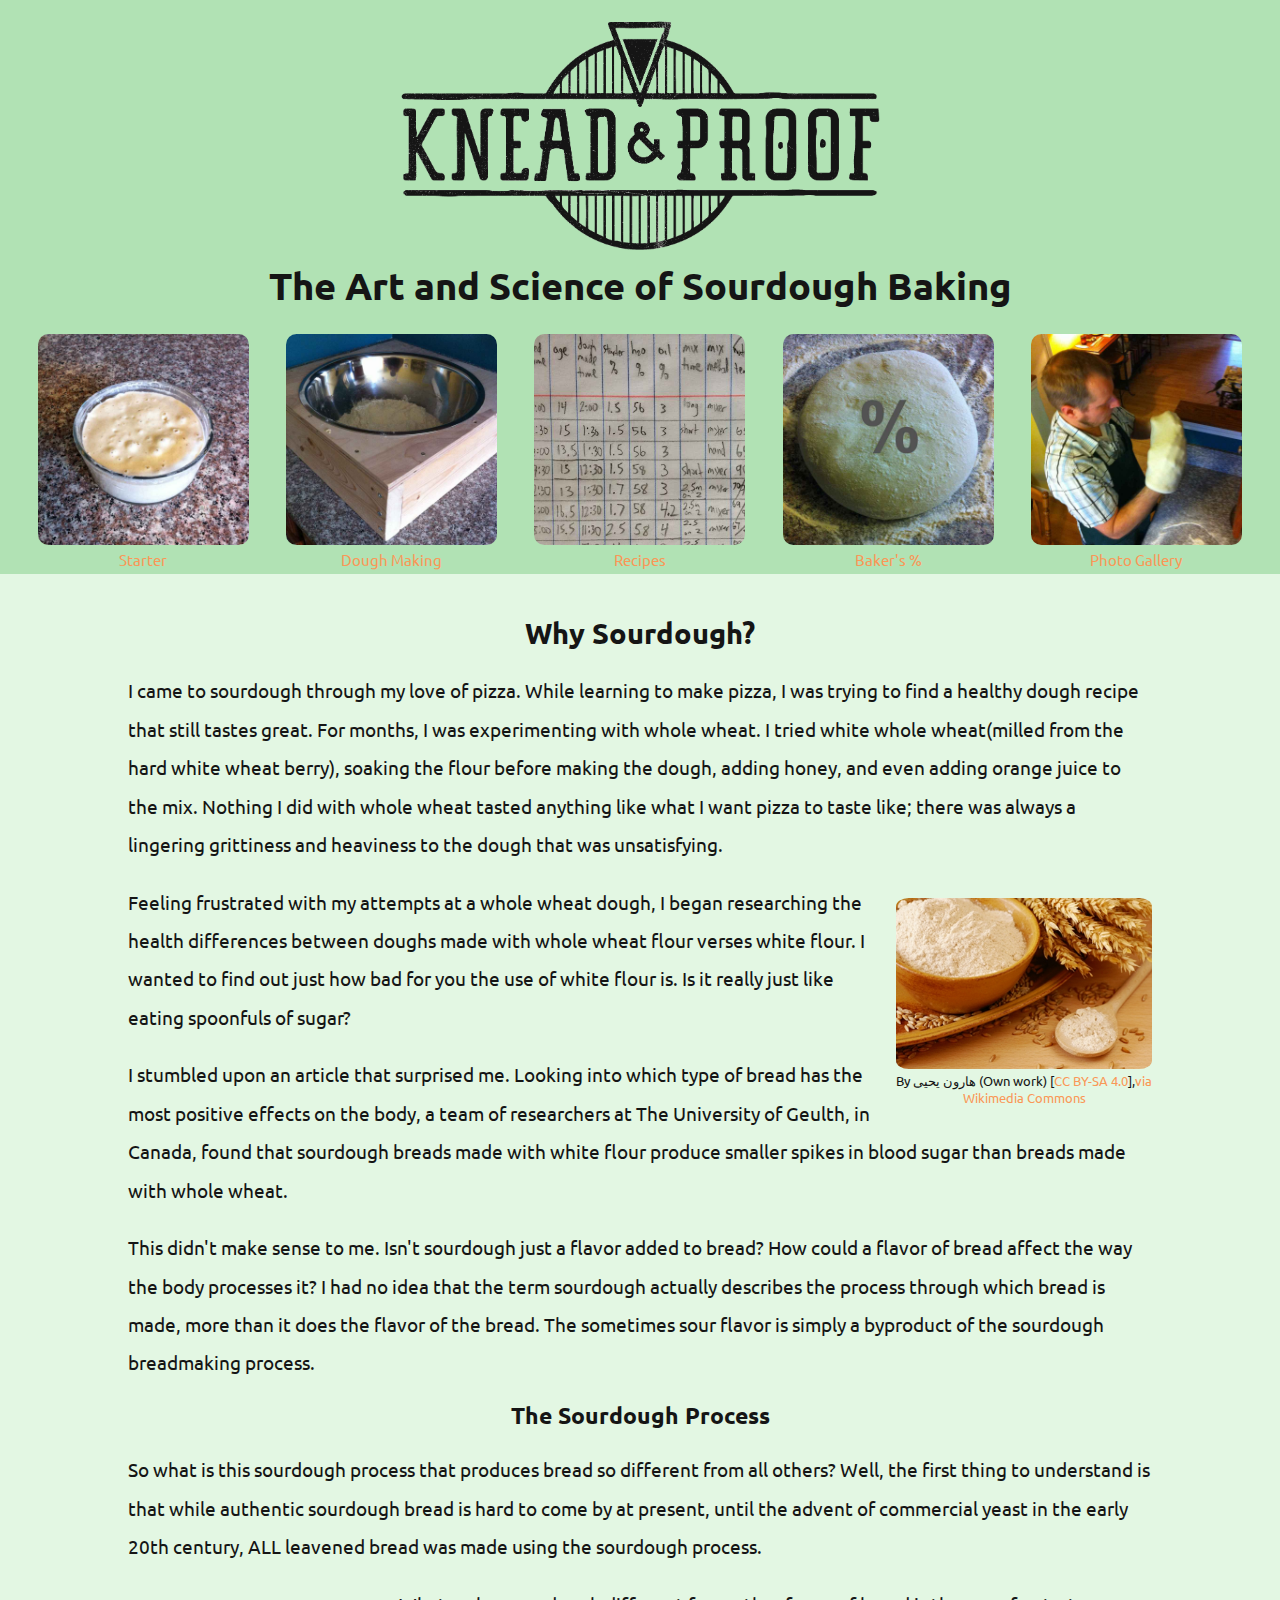
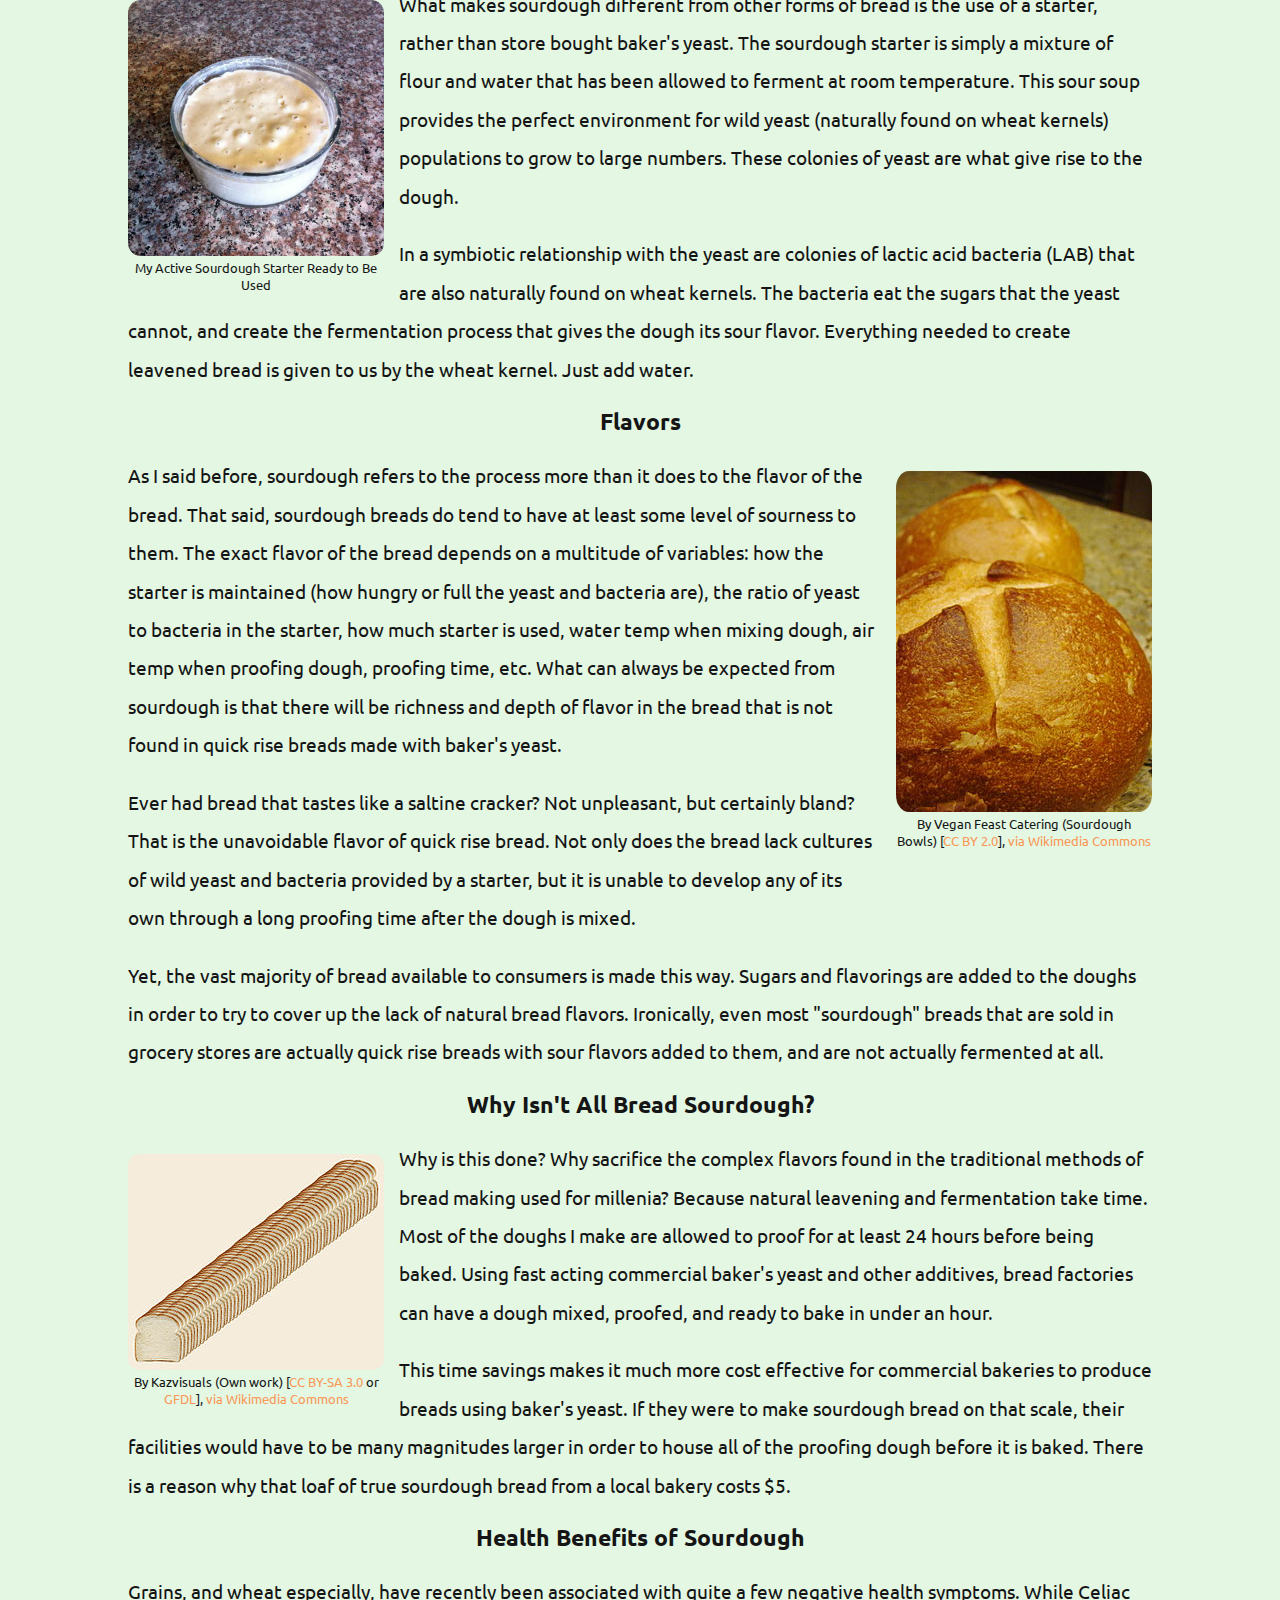
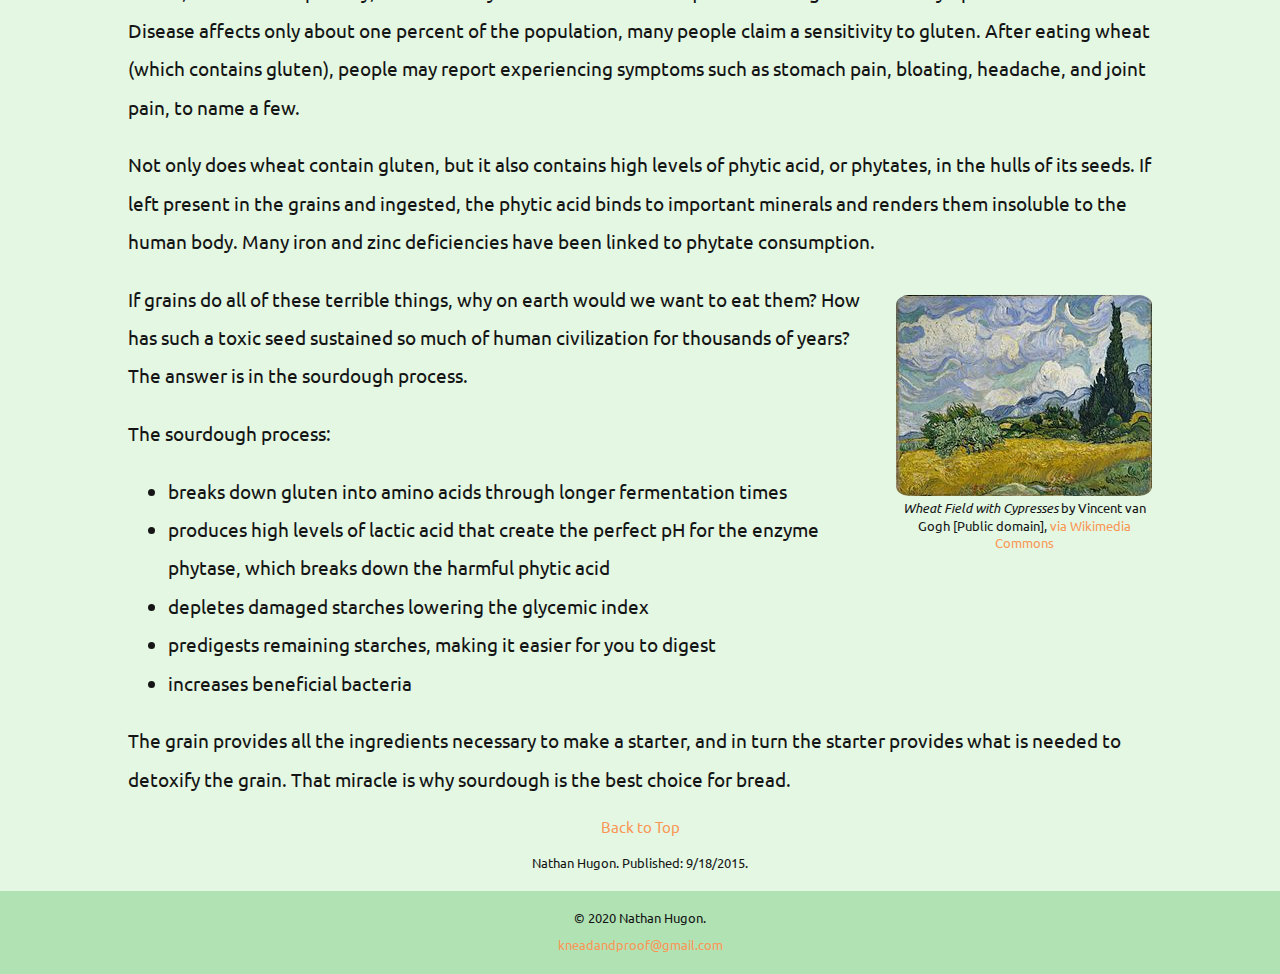
==== commit eb5ef9f8: "Updates copywrite date to 2020" ====
--- a/index.html
+++ b/index.html
@@ -106,7 +106,7 @@
                 </div>
         </article>
         <footer>
-            <p>&copy; 2017 Nathan Hugon.<br><a href="mailto:kneadandproof@gmail.com">kneadandproof@gmail.com</a></p>
+            <p>&copy; 2020 Nathan Hugon.<br><a href="mailto:kneadandproof@gmail.com">kneadandproof@gmail.com</a></p>
         </footer>
         <script src="https://code.jquery.com/jquery-2.2.3.js" integrity="sha256-laXWtGydpwqJ8JA+X9x2miwmaiKhn8tVmOVEigRNtP4=" crossorigin="anonymous"></script>
         <script src="js/mobile-nav.js" type="text/javascript" charset="utf-8"></script>
